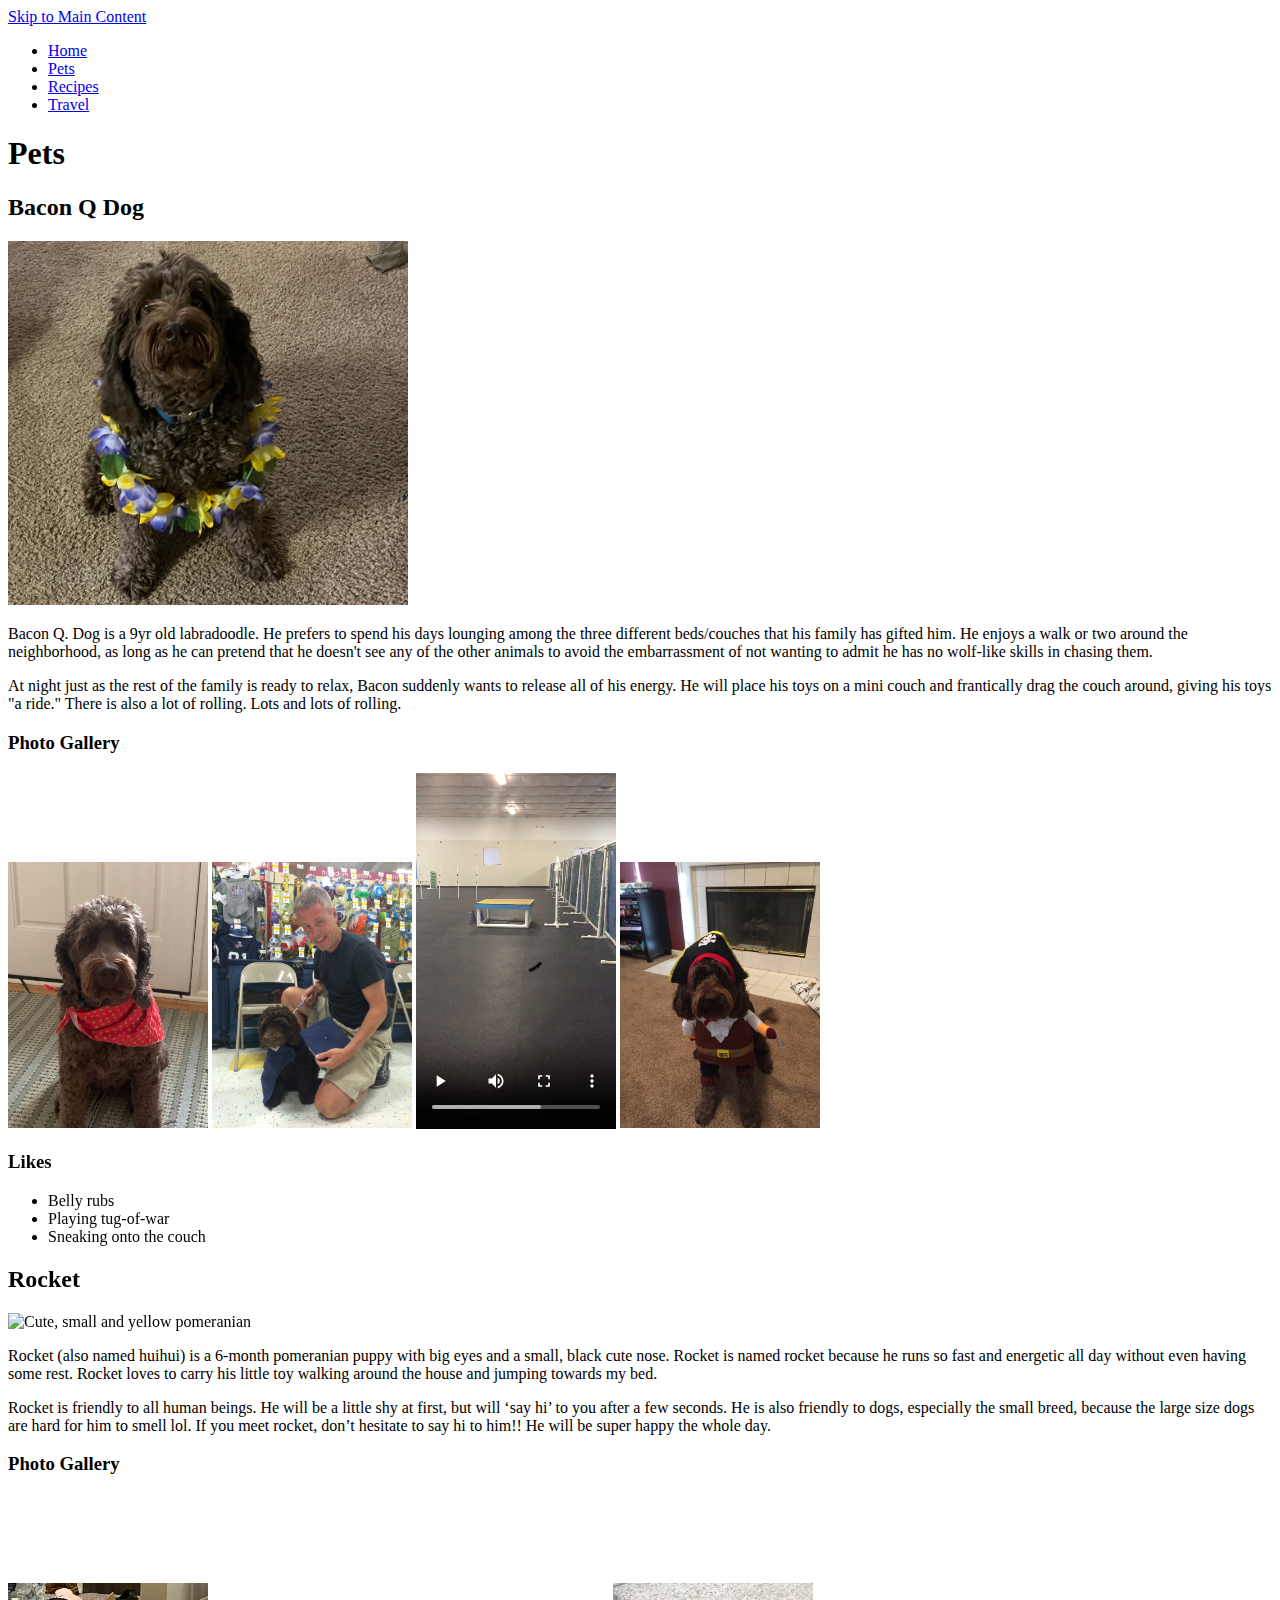
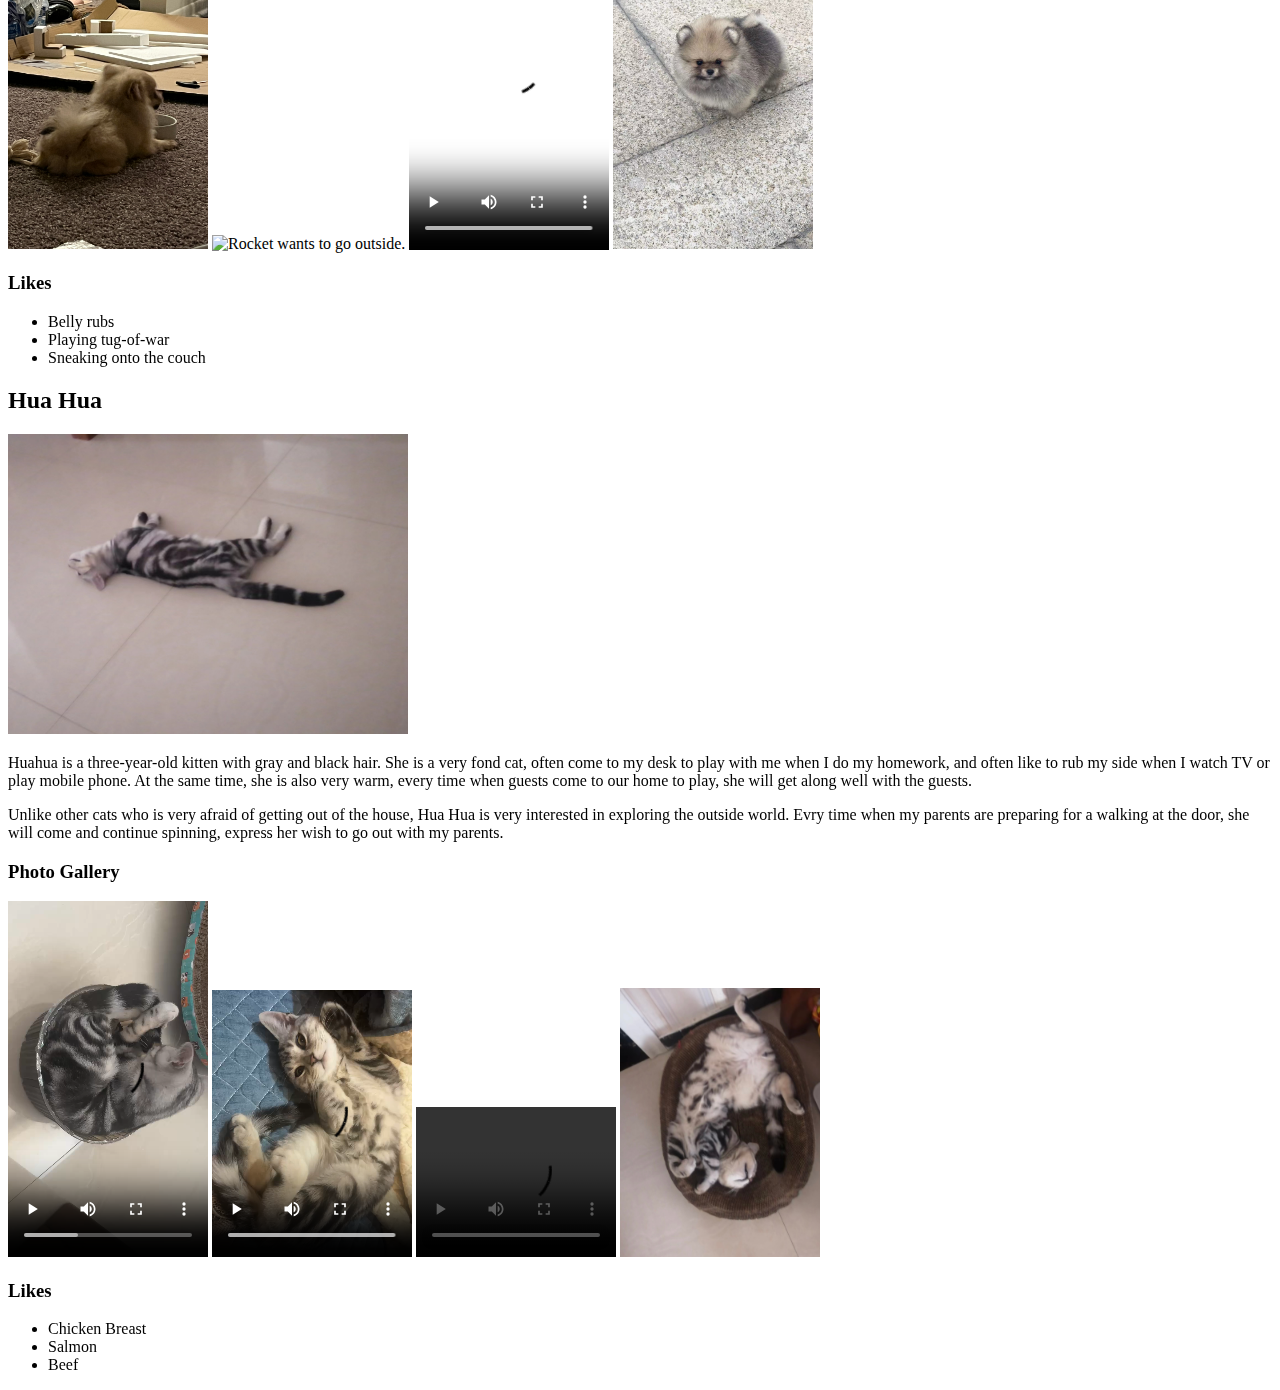
==== pets.html @ a4d9c916 "Update pets.html" ====
<!DOCTYPE html>
<html lang="en">
<head>
    <meta charset="UTF-8">
    <meta name="viewport" content="width=device-width, initial-scale=1.0">
    <title>Pets</title>
</head>
<body>
    <a href = "#main">Skip to Main Content</a>
    <header>
        <nav>
            <ul>
                <li><a href = "index.html">Home</a></li>
                <li><a href = "pets.html">Pets</a></li>
                <li><a href = "recipes.html">Recipes</a></li>
                <li><a href = "travel.html">Travel</a></li>
            </ul>
        </nav>
    <main id="main">
        <h1>Pets</h1>
        <div>
            <h2>Bacon Q Dog</h2>
            <img src="images/bacon.jpg" width = "400" alt="Brown labradoodle wearing colorful lei">

            <p>Bacon Q. Dog is a 9yr old labradoodle. He prefers to spend his days lounging among the three different beds/couches that his family has gifted him. He enjoys a walk or two around the neighborhood, as long as he can pretend that he doesn't see any of the other animals to avoid the embarrassment of not wanting to admit he has no wolf-like skills in chasing them.</p> 
            <p>At night just as the rest of the family is ready to relax, Bacon suddenly wants to release all of his energy. He will place his toys on a mini couch and frantically drag the couch around, giving his toys "a ride." There is also a lot of rolling. Lots and lots of rolling.</p>
            <h3>Photo Gallery</h3>
            <img src="images/bacon_bandana.JPG" width ="200" alt = "Brown labradoodle wearing an orange bandana">
            <img src="images/bacon_graduation.JPG"  width ="200" alt="Small labradoodle puppy wearing a graduation cap and gown">
            <video width="200"  controls>
                <source src="images/bacon_agility.mov">
                Your browser does not support the video tag.  This was a video of a girl and dog demonstrating a sit and stay procedure
            </video>
            <img src="images/bacon_halloween.JPG"  width ="200" alt="Brown labradoodle wearing a pirate costume">

            <h3>Likes</h3>
            <ul>
                <li>Belly rubs</li>
                <li>Playing tug-of-war</li>
                <li>Sneaking onto the couch</li>
            </ul>
            <!-- Jackie Wolf -->
        </div>
        <div>
            <h2>Rocket</h2>
            <img src="images/rocket_primary.jpg" width = "400" alt="Cute, small and yellow pomeranian">
            
            <p>Rocket (also named huihui) is a 6-month pomeranian puppy with big eyes and a small, black cute nose. Rocket is named rocket because he runs so fast and energetic all day without even having some rest. Rocket loves to carry his little toy walking around the house and jumping towards my bed.</p> 
            <p>Rocket is friendly to all human beings. He will be a little shy at first, but will ‘say hi’ to you after a few seconds. He is also friendly to dogs, especially the small breed, because the large size dogs are hard for him to smell lol. If you meet rocket, don’t hesitate to say hi to him!! He will be super happy the whole day.</p>
            <h3>Photo Gallery</h3>
            <img src="images/rocket_dinner.jpg" width ="200" alt = "Rocket is eating his dinner.">
            <img src="images/rocket_wants_to_go_out.jpg"  width ="200" alt="Rocket wants to go outside.">
            <video width="200"  controls>
                <source src="images/rocket_kitchen_clip.mp4">
                Your browser does not support the video tag.  This was a video of a dog in the kitchen
            </video>
            <img src="images/rocket_childhood.jpg"  width ="200" alt="Cute pomeranian in his childhood">

            <h3>Likes</h3>
            <ul>
                <li>Belly rubs</li>
                <li>Playing tug-of-war</li>
                <li>Sneaking onto the couch</li>
            </ul>

        </div>
        <div>
            <h2>Hua Hua</h2>
            <img src="images/Hua_Hua_lying_on_the_ground.jpg" width = "400" alt="White and grey cat lying on the ground">
            
            <p>Huahua is a three-year-old kitten with gray and black hair. She is a very fond cat, often come to my desk to play with me when I do my homework, and often like to rub my side when I watch TV or play mobile phone. At the same time, she is also very warm, every time when guests come to our home to play, she will get along well with the guests.</p> 
            <p>Unlike other cats who is very afraid of getting out of the house, Hua Hua is very interested in exploring the outside world. Evry time when my parents are preparing for a walking at the door, she will come and continue spinning, express her wish to go out with my parents. </p>
            <h3>Photo Gallery</h3>
            <video width="200"  controls>
                <source src="images/Hua_Hua_curling_up.mp4">
                Your browser does not support the video tag.  This was a video of a cat curling up
            </video>
            <video width="200"  controls>
                <source src="images/Hua_Hua_coquetry.mp4">
                Your browser does not support the video tag.  This was a video of a cat flirting through the video
            </video>
            <video width="200"  controls>
                <source src="images/Hua_Hua_staring_you.mp4">
                Your browser does not support the video tag.  This was a video of a cat staring at you
            </video>
            <img src="images/Hua_Hua_in_bed.jpg" width ="200" alt = "Hua Hua is in bed.">
            
            
            <h3>Likes</h3>
            <ul>
                <li>Chicken Breast</li>
                <li>Salmon</li>
                <li>Beef</li>
            </ul>
        </div>
        <div></div>
        <div></div>
        <div></div>
        <div></div>
    </main>
    
</body>
</html>
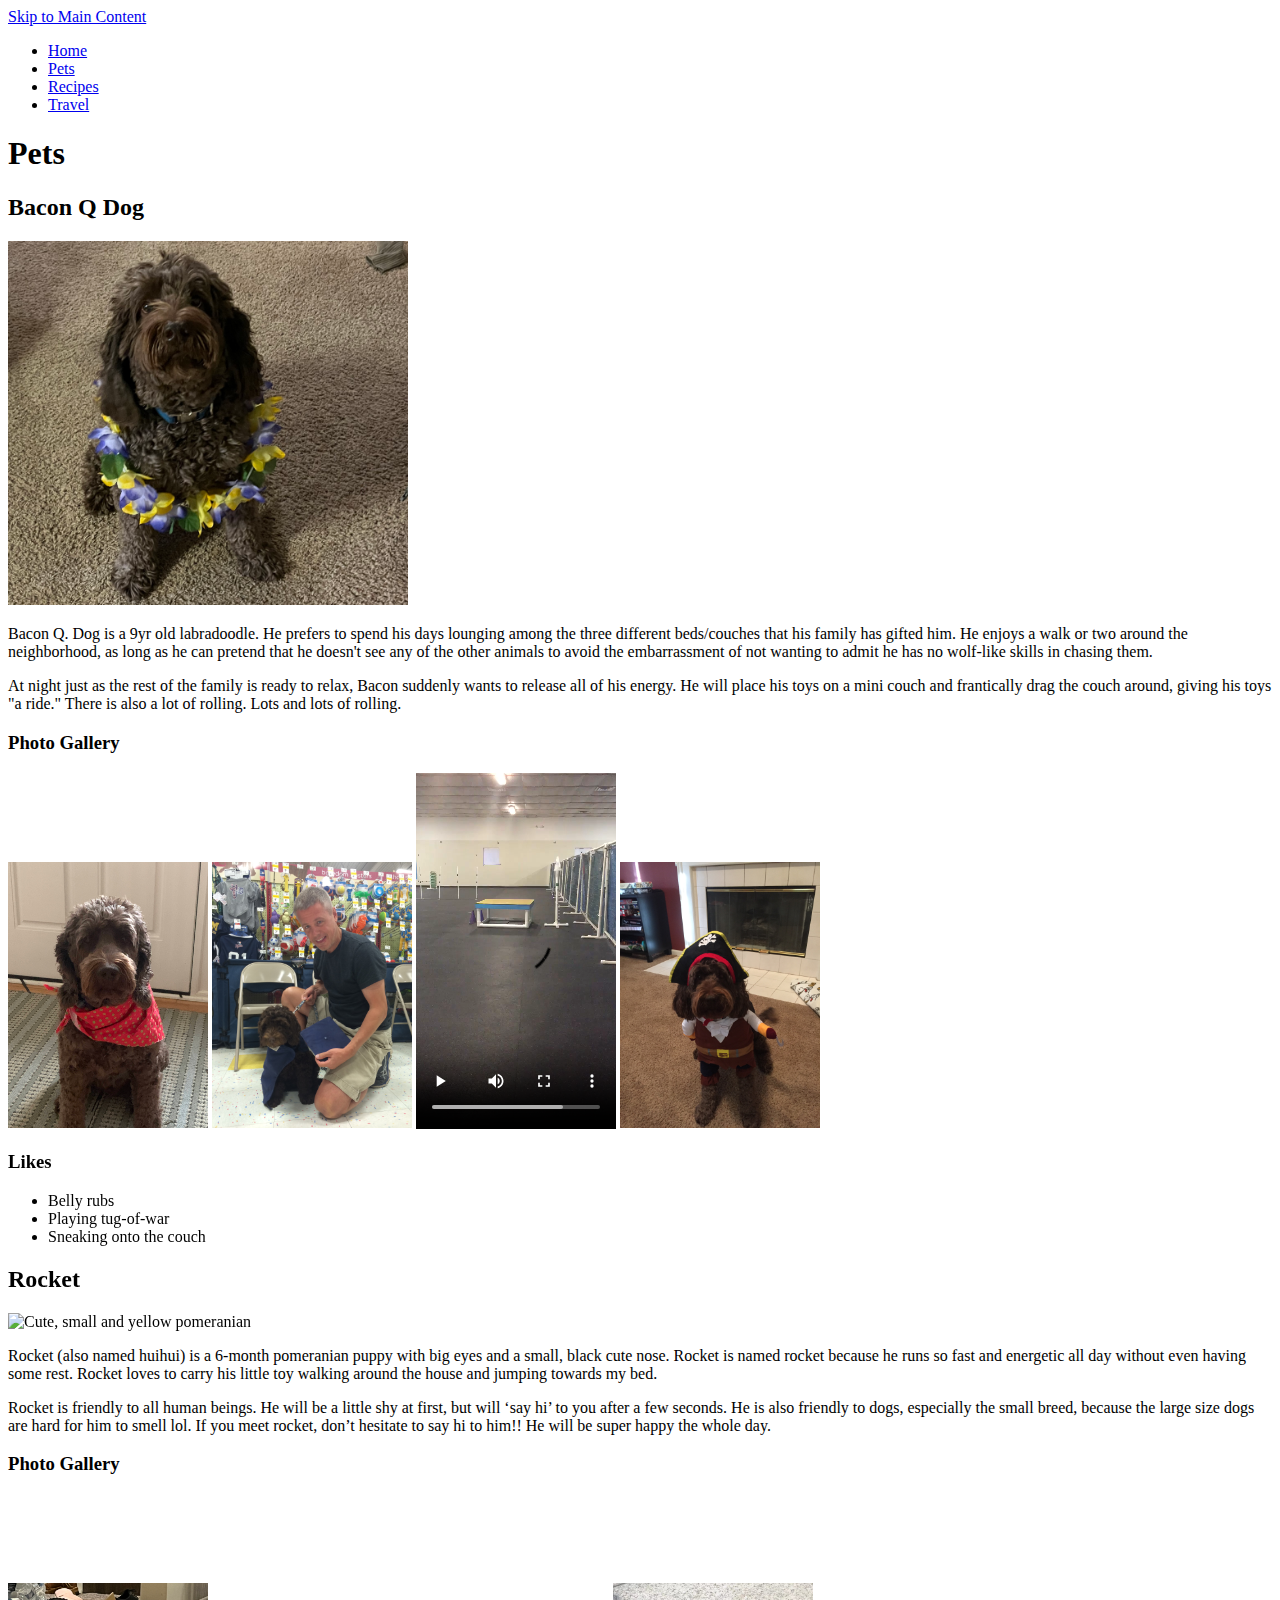
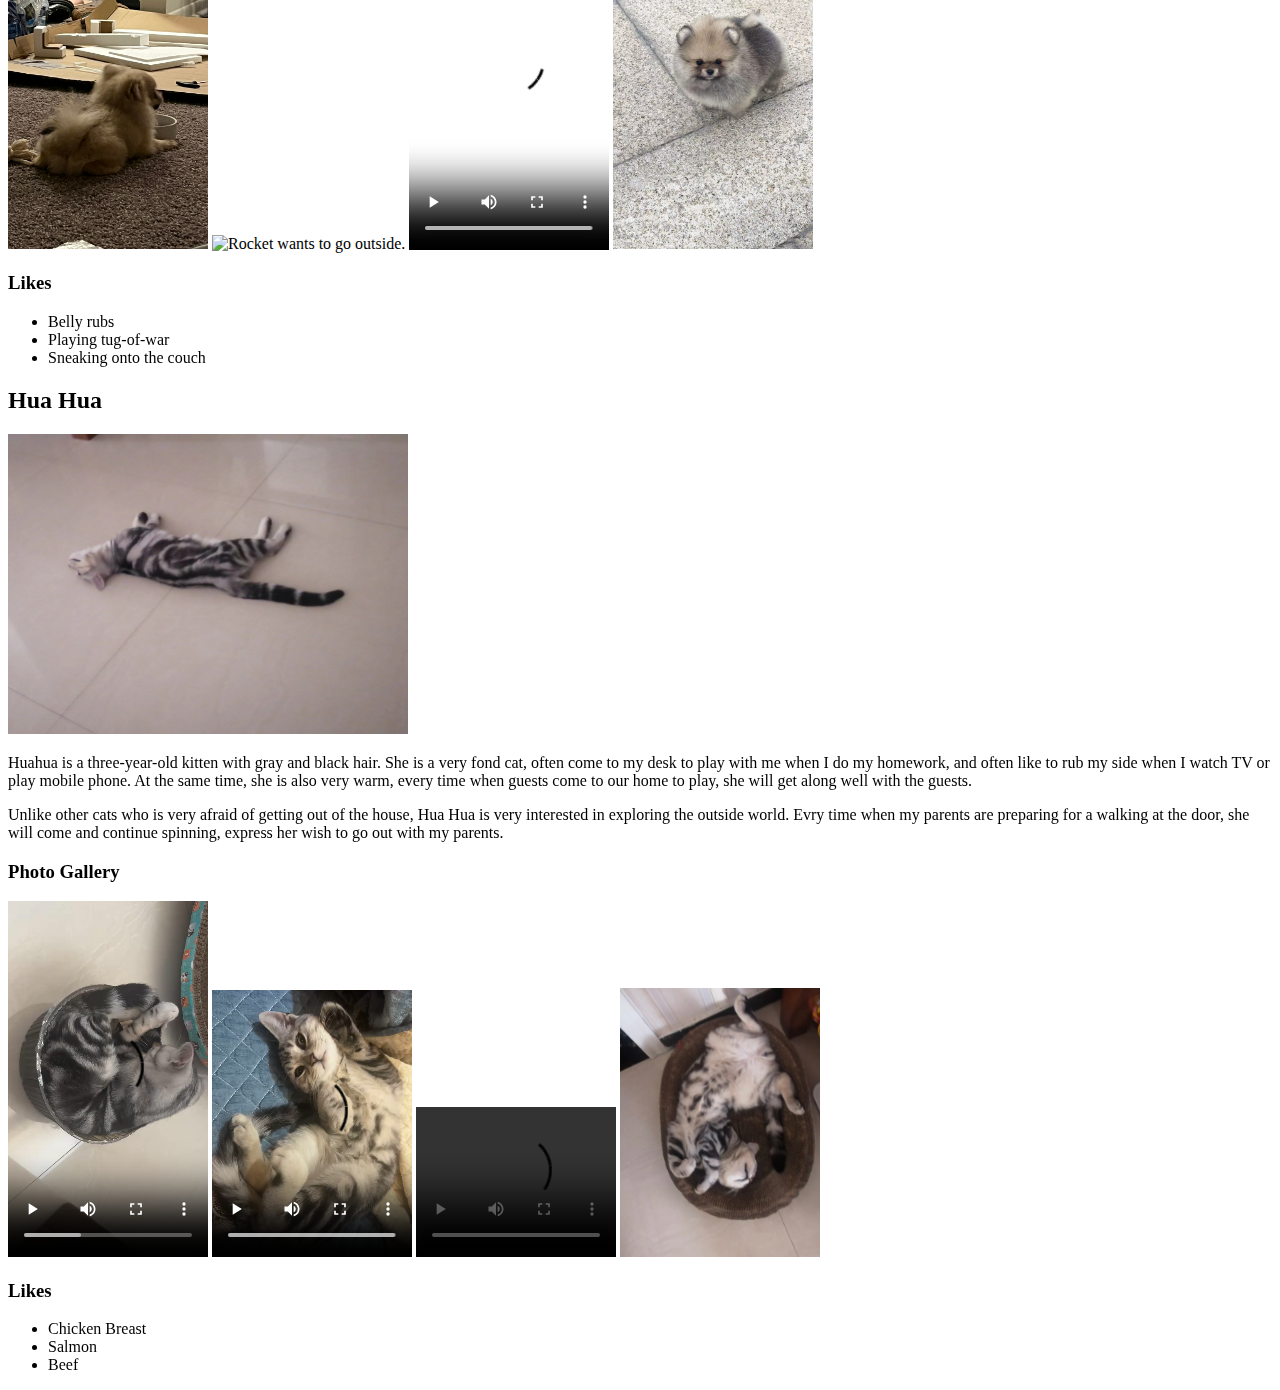
==== commit 5b4ba6bb: "update" ====
--- a/pets.html
+++ b/pets.html
@@ -11,7 +11,7 @@
         <nav>
             <ul>
                 <li><a href = "index.html">Home</a></li>
-                <li><a href = "pets.html">Pets</a></li>
+                <li class = "active"><a href = "pets.html">Pets</a></li>
                 <li><a href = "recipes.html">Recipes</a></li>
                 <li><a href = "travel.html">Travel</a></li>
             </ul>
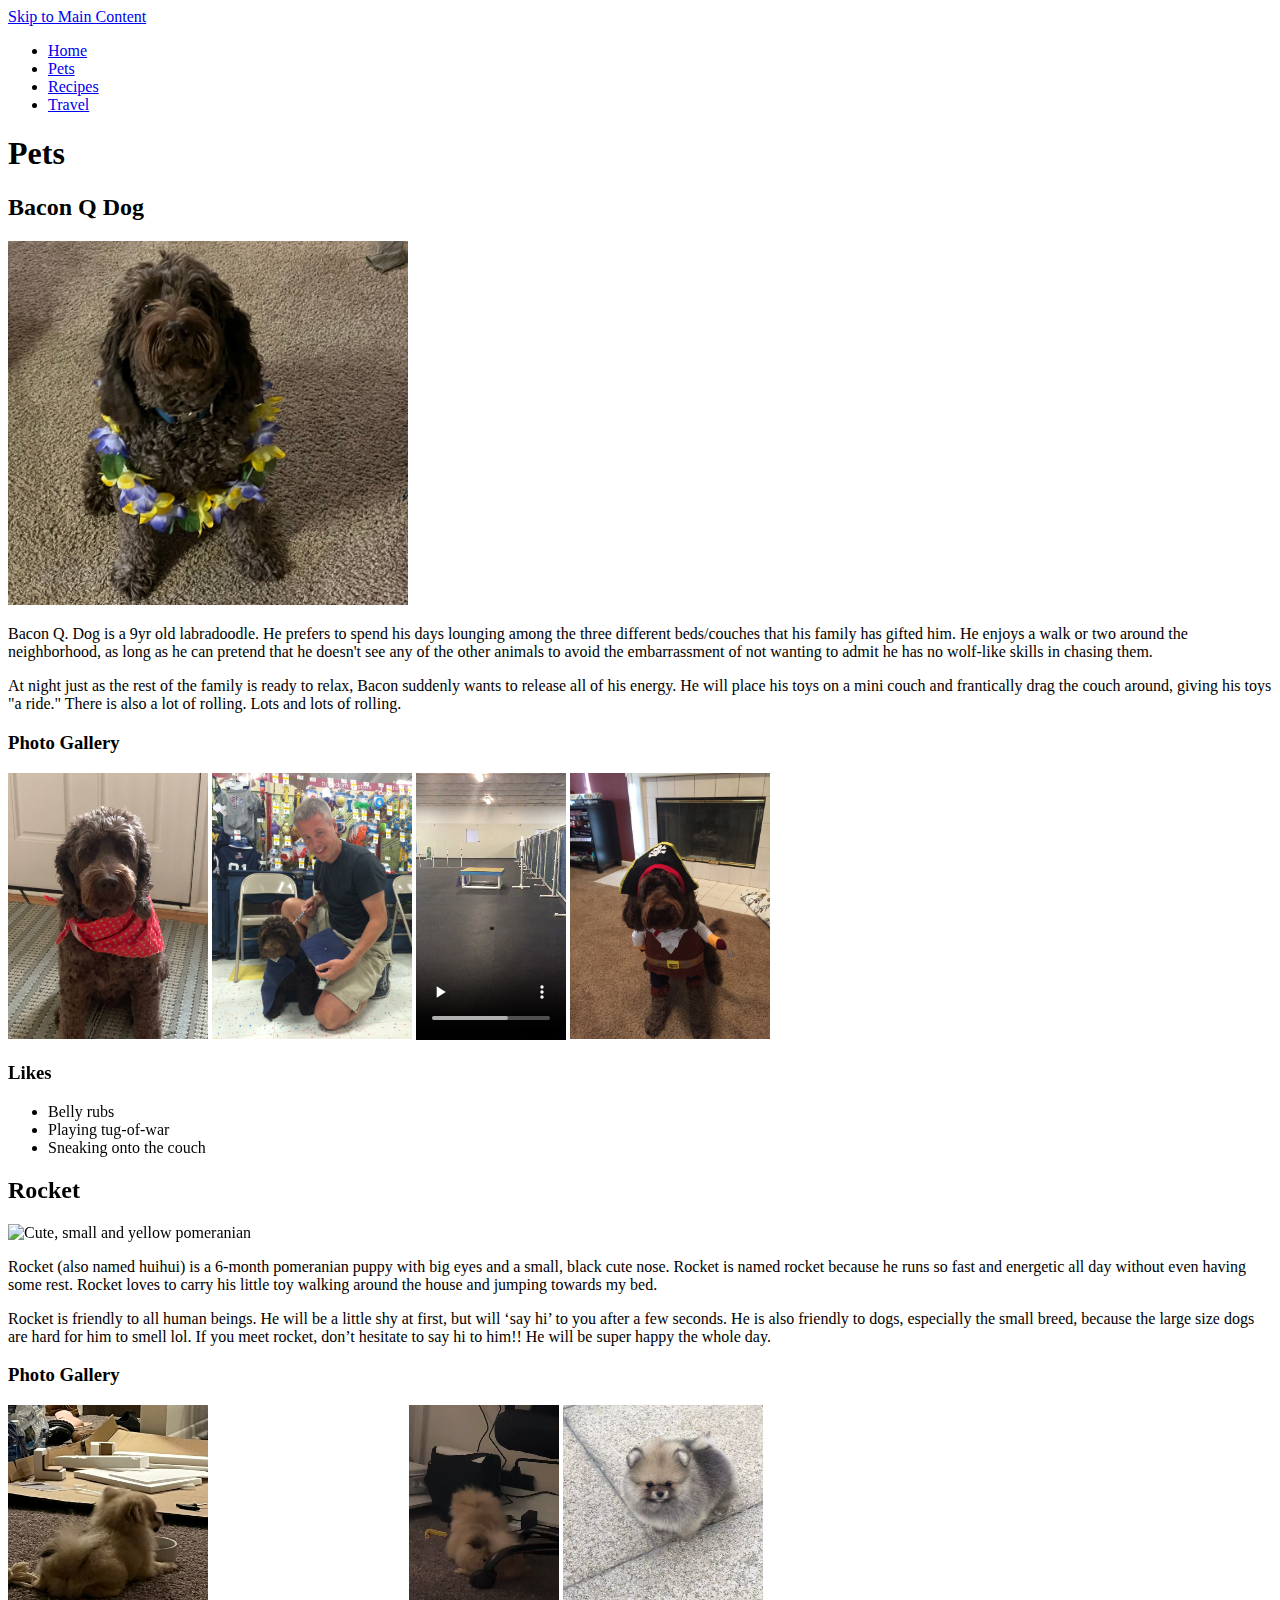
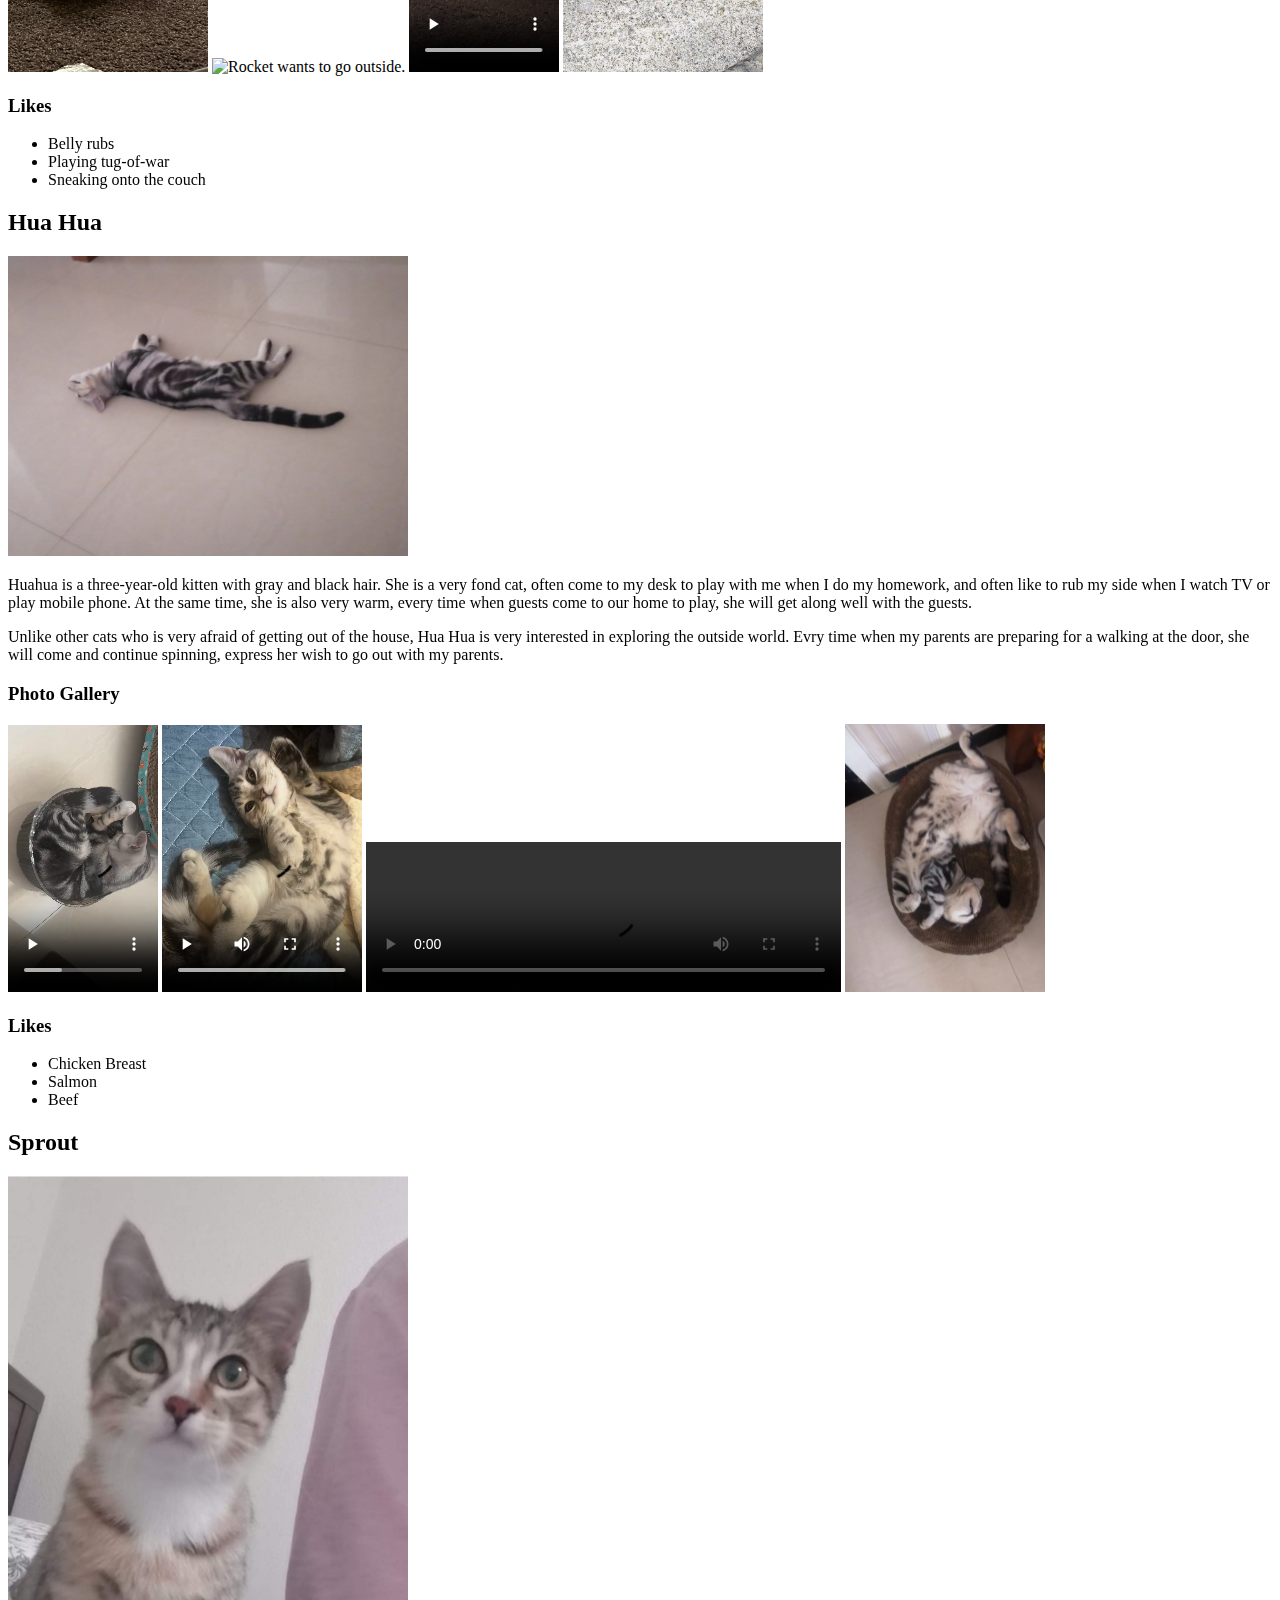
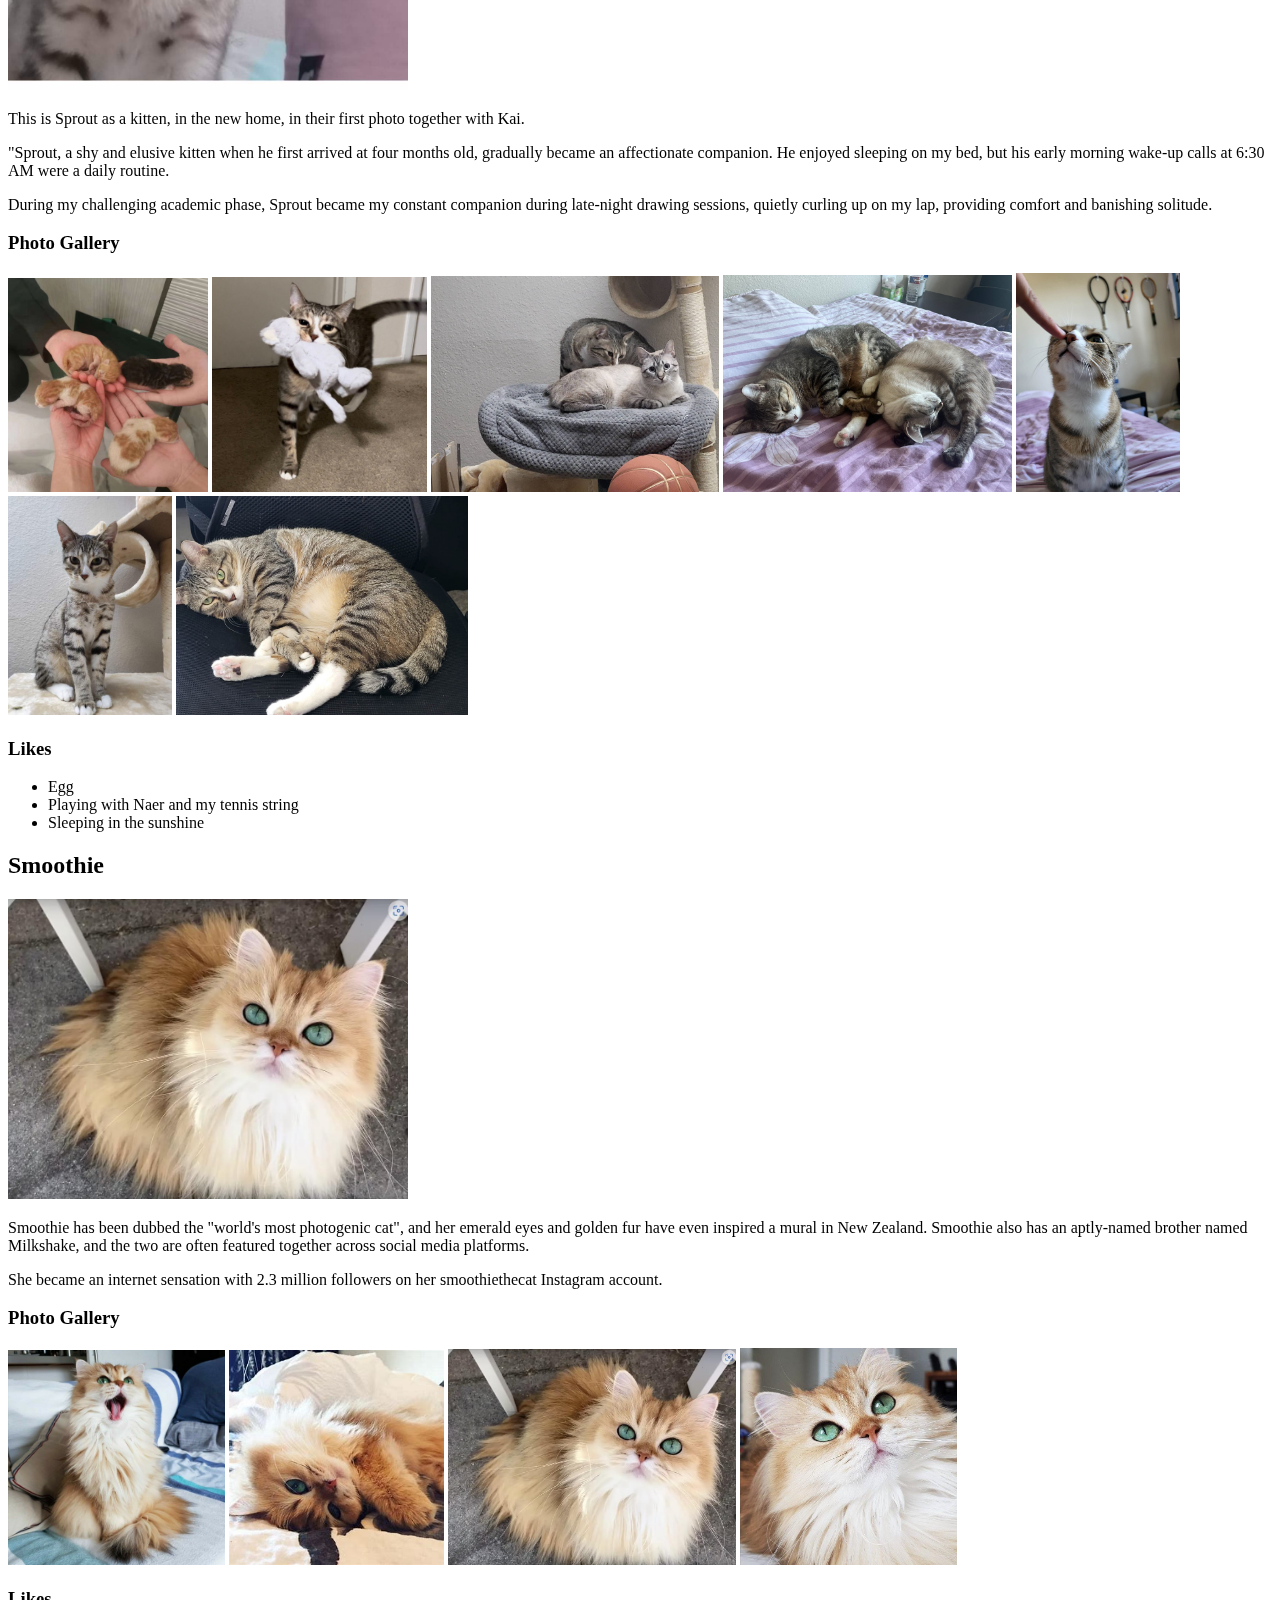
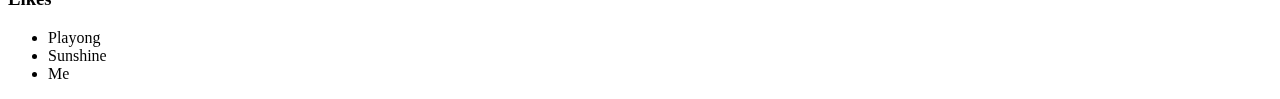
==== commit f0c45245: "Update pets.html" ====
--- a/pets.html
+++ b/pets.html
@@ -27,7 +27,7 @@
             <h3>Photo Gallery</h3>
             <img src="images/bacon_bandana.JPG" width ="200" alt = "Brown labradoodle wearing an orange bandana">
             <img src="images/bacon_graduation.JPG"  width ="200" alt="Small labradoodle puppy wearing a graduation cap and gown">
-            <video width="200"  controls>
+            <video width="150"  controls>
                 <source src="images/bacon_agility.mov">
                 Your browser does not support the video tag.  This was a video of a girl and dog demonstrating a sit and stay procedure
             </video>
@@ -50,7 +50,7 @@
             <h3>Photo Gallery</h3>
             <img src="images/rocket_dinner.jpg" width ="200" alt = "Rocket is eating his dinner.">
             <img src="images/rocket_wants_to_go_out.jpg"  width ="200" alt="Rocket wants to go outside.">
-            <video width="200"  controls>
+            <video width="150"  controls>
                 <source src="images/rocket_kitchen_clip.mp4">
                 Your browser does not support the video tag.  This was a video of a dog in the kitchen
             </video>
@@ -71,7 +71,7 @@
             <p>Huahua is a three-year-old kitten with gray and black hair. She is a very fond cat, often come to my desk to play with me when I do my homework, and often like to rub my side when I watch TV or play mobile phone. At the same time, she is also very warm, every time when guests come to our home to play, she will get along well with the guests.</p> 
             <p>Unlike other cats who is very afraid of getting out of the house, Hua Hua is very interested in exploring the outside world. Evry time when my parents are preparing for a walking at the door, she will come and continue spinning, express her wish to go out with my parents. </p>
             <h3>Photo Gallery</h3>
-            <video width="200"  controls>
+            <video width="150"  controls>
                 <source src="images/Hua_Hua_curling_up.mp4">
                 Your browser does not support the video tag.  This was a video of a cat curling up
             </video>
@@ -79,7 +79,7 @@
                 <source src="images/Hua_Hua_coquetry.mp4">
                 Your browser does not support the video tag.  This was a video of a cat flirting through the video
             </video>
-            <video width="200"  controls>
+            <video width="475"  controls>
                 <source src="images/Hua_Hua_staring_you.mp4">
                 Your browser does not support the video tag.  This was a video of a cat staring at you
             </video>
@@ -93,6 +93,46 @@
                 <li>Beef</li>
             </ul>
         </div>
+        <div>
+            <h2>Sprout</h2>
+            <img src="images/Sprout_Kitten.jpg" width = "400" alt="White and grey cat Sprout staring at you">
+            
+            <p>This is Sprout as a kitten, in the new home, in their first photo together with Kai.</p> 
+            <p>"Sprout, a shy and elusive kitten when he first arrived at four months old, gradually became an affectionate companion. He enjoyed sleeping on my bed, but his early morning wake-up calls at 6:30 AM were a daily routine.</p>
+            <p>During my challenging academic phase, Sprout became my constant companion during late-night drawing sessions, quietly curling up on my lap, providing comfort and banishing solitude.</p>
+            <h3>Photo Gallery</h3>
+            <img src="images/Sprout_Baby.jpg" width ="200" alt = "Photos of Sprout when he was born with his siblings">
+            <img src="images/Sprout_toy.jpg" width ="215" alt = "He likes to share his favorite toy with me, carrying it and offering it to me.">
+            <img src="images/Sprout_withnaer.jpg" width ="288" alt = "He enjoys playing together with his good friend Naer">
+            <img src="images/Sprout_brothers.jpg" width ="289" alt = "Sprout's with his brothers.">
+            <img src="images/Sprout_withme.jpg" width ="164" alt = "Sprout likes to smell my fingers">
+            <img src="images/Sprout_kitten new house.jpg" width ="164" alt = "We bought a new house for sprout.">
+            <img src="images/Sprout_lying.jpg" width ="292" alt = "Sprout likes lying and sleeping in my chair and he doesn't like that I always work at night.">
+            <h3>Likes</h3>
+            <ul>
+                <li>Egg</li>
+                <li>Playing with Naer and my tennis string</li>
+                <li>Sleeping in the sunshine</li>
+            </ul>
+        </div>
+        <div>
+            <h2>Smoothie</h2>
+            <img src="images/Smoothie_staring.jpg" width = "400" alt="Long-hair beautiful, orange tabby cat">
+            
+            <p>Smoothie has been dubbed the "world's most photogenic cat", and her emerald eyes and golden fur have even inspired a mural in New Zealand. Smoothie also has an aptly-named brother named Milkshake, and the two are often featured together across social media platforms.</p> 
+            <p>She became an internet sensation with 2.3 million followers on her smoothiethecat Instagram account.</p>
+            <h3>Photo Gallery</h3>
+            <img src="images/Smoothie_yawn.jpg" width ="217" alt = "Smoothie is yawing">
+            <img src="images/Smoothie_lying.jpg" width ="215" alt = "Smoothie is lying">
+            <img src="images/Smoothie_staring.jpg" width ="288" alt = "Smoothie is staring at you">
+            <img src="images/Smoothie_curious.jpg" width ="217" alt = "Smoothie is curious about the world">
+            <h3>Likes</h3>
+            <ul>
+                <li>Playong</li>
+                <li>Sunshine</li>
+                <li>Me</li>
+            </ul>
+        </div>
         <div></div>
         <div></div>
         <div></div>
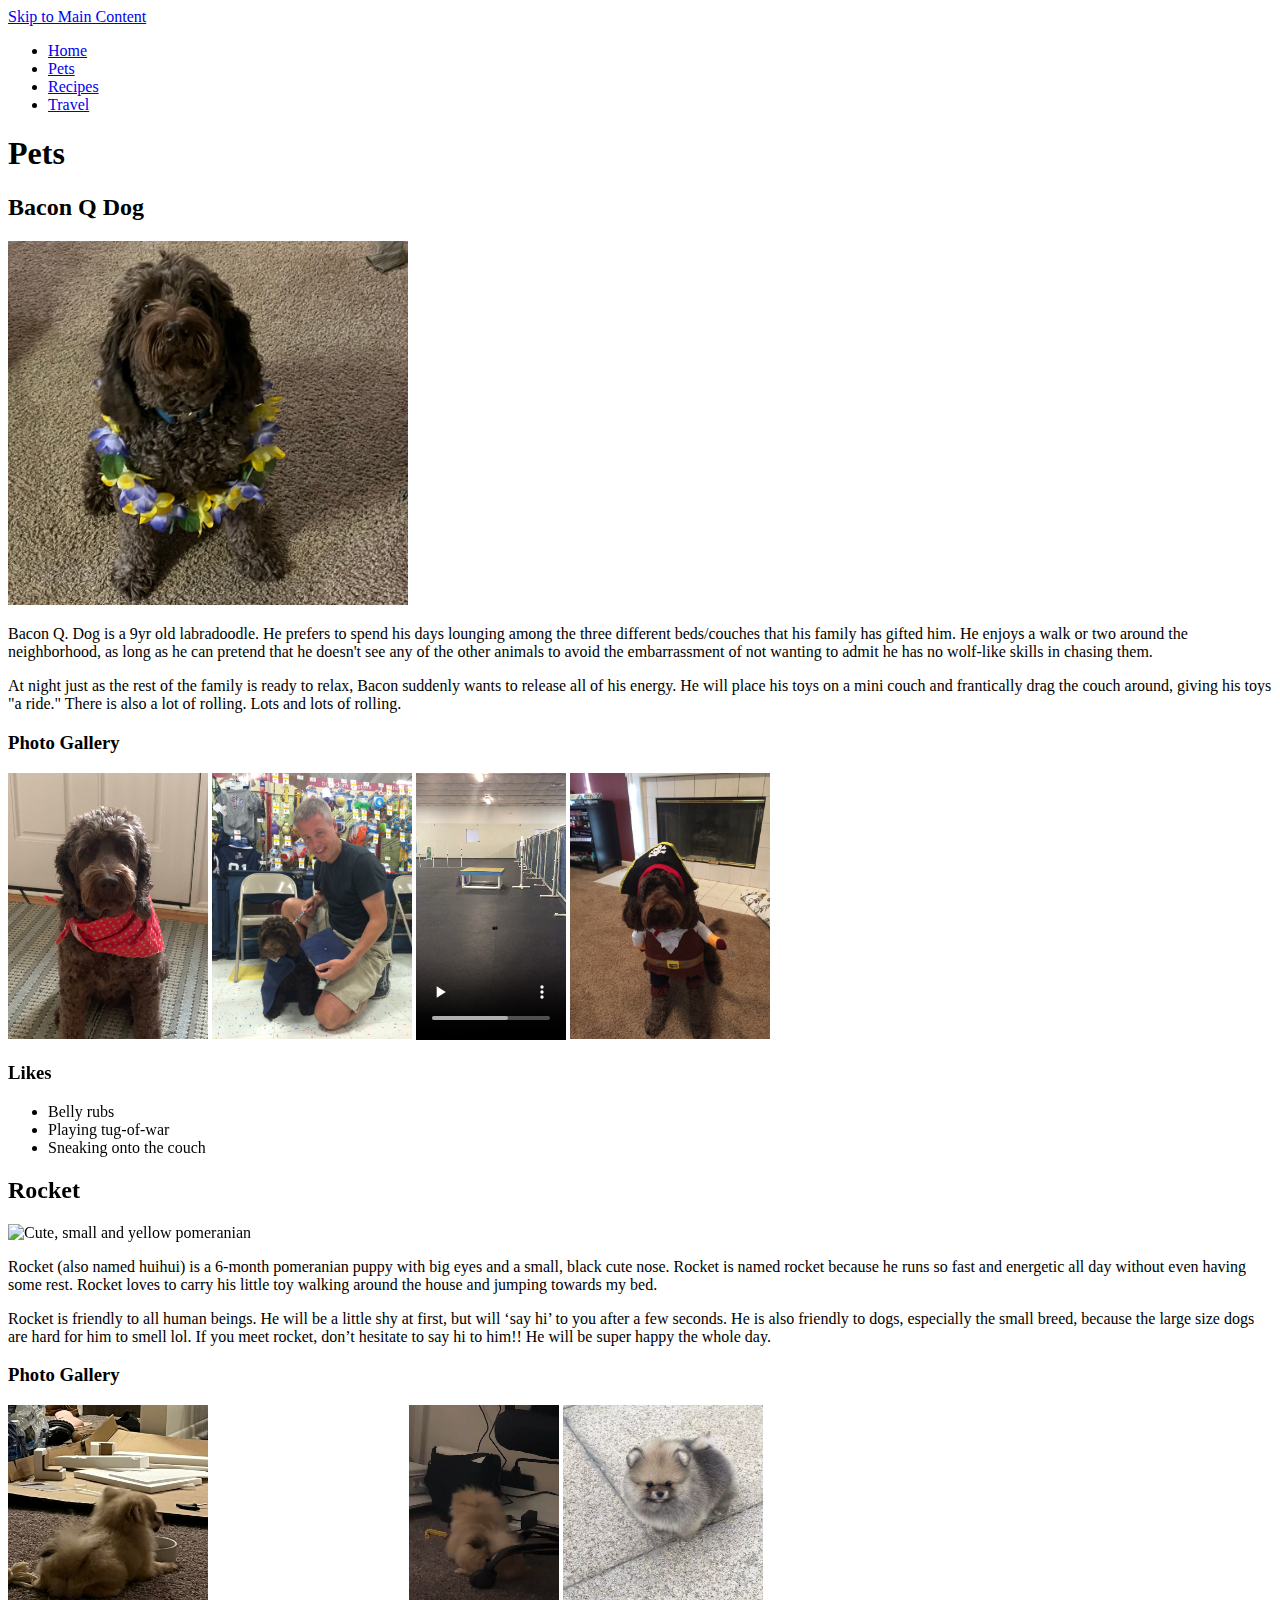
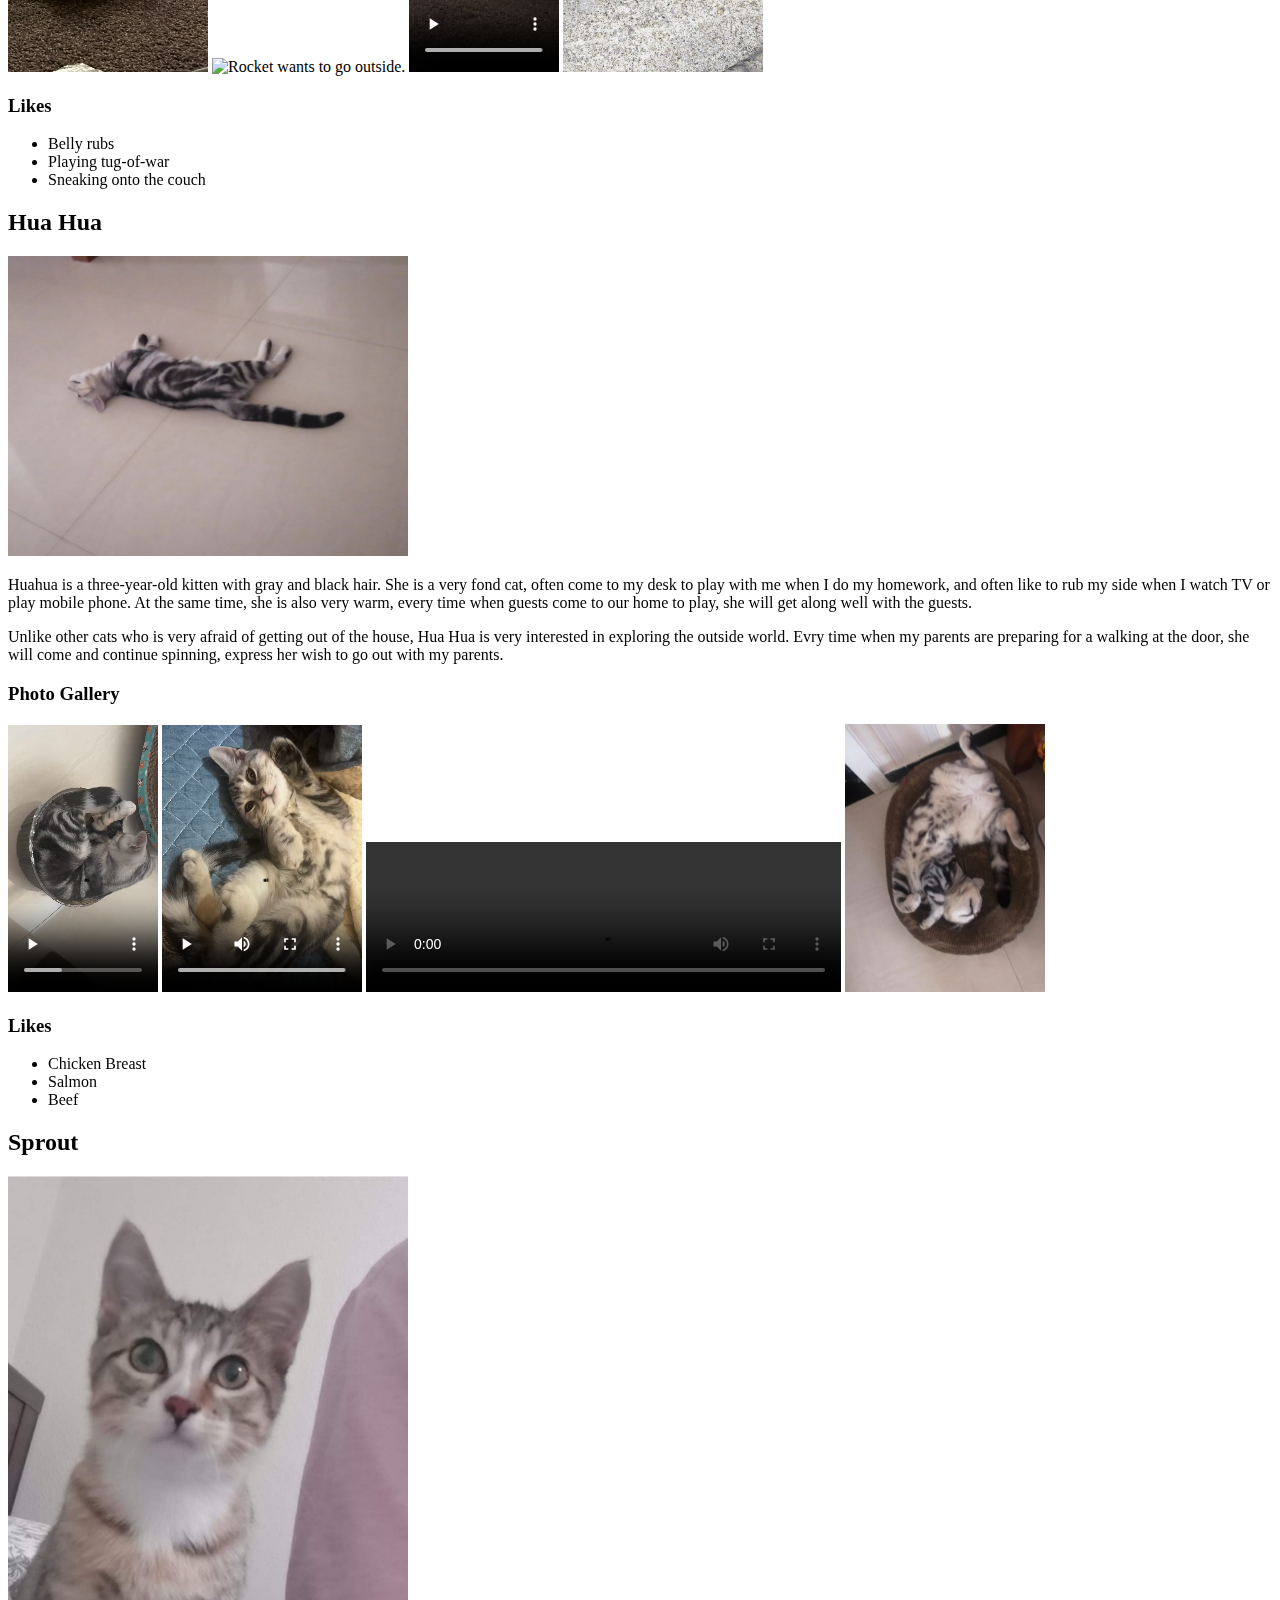
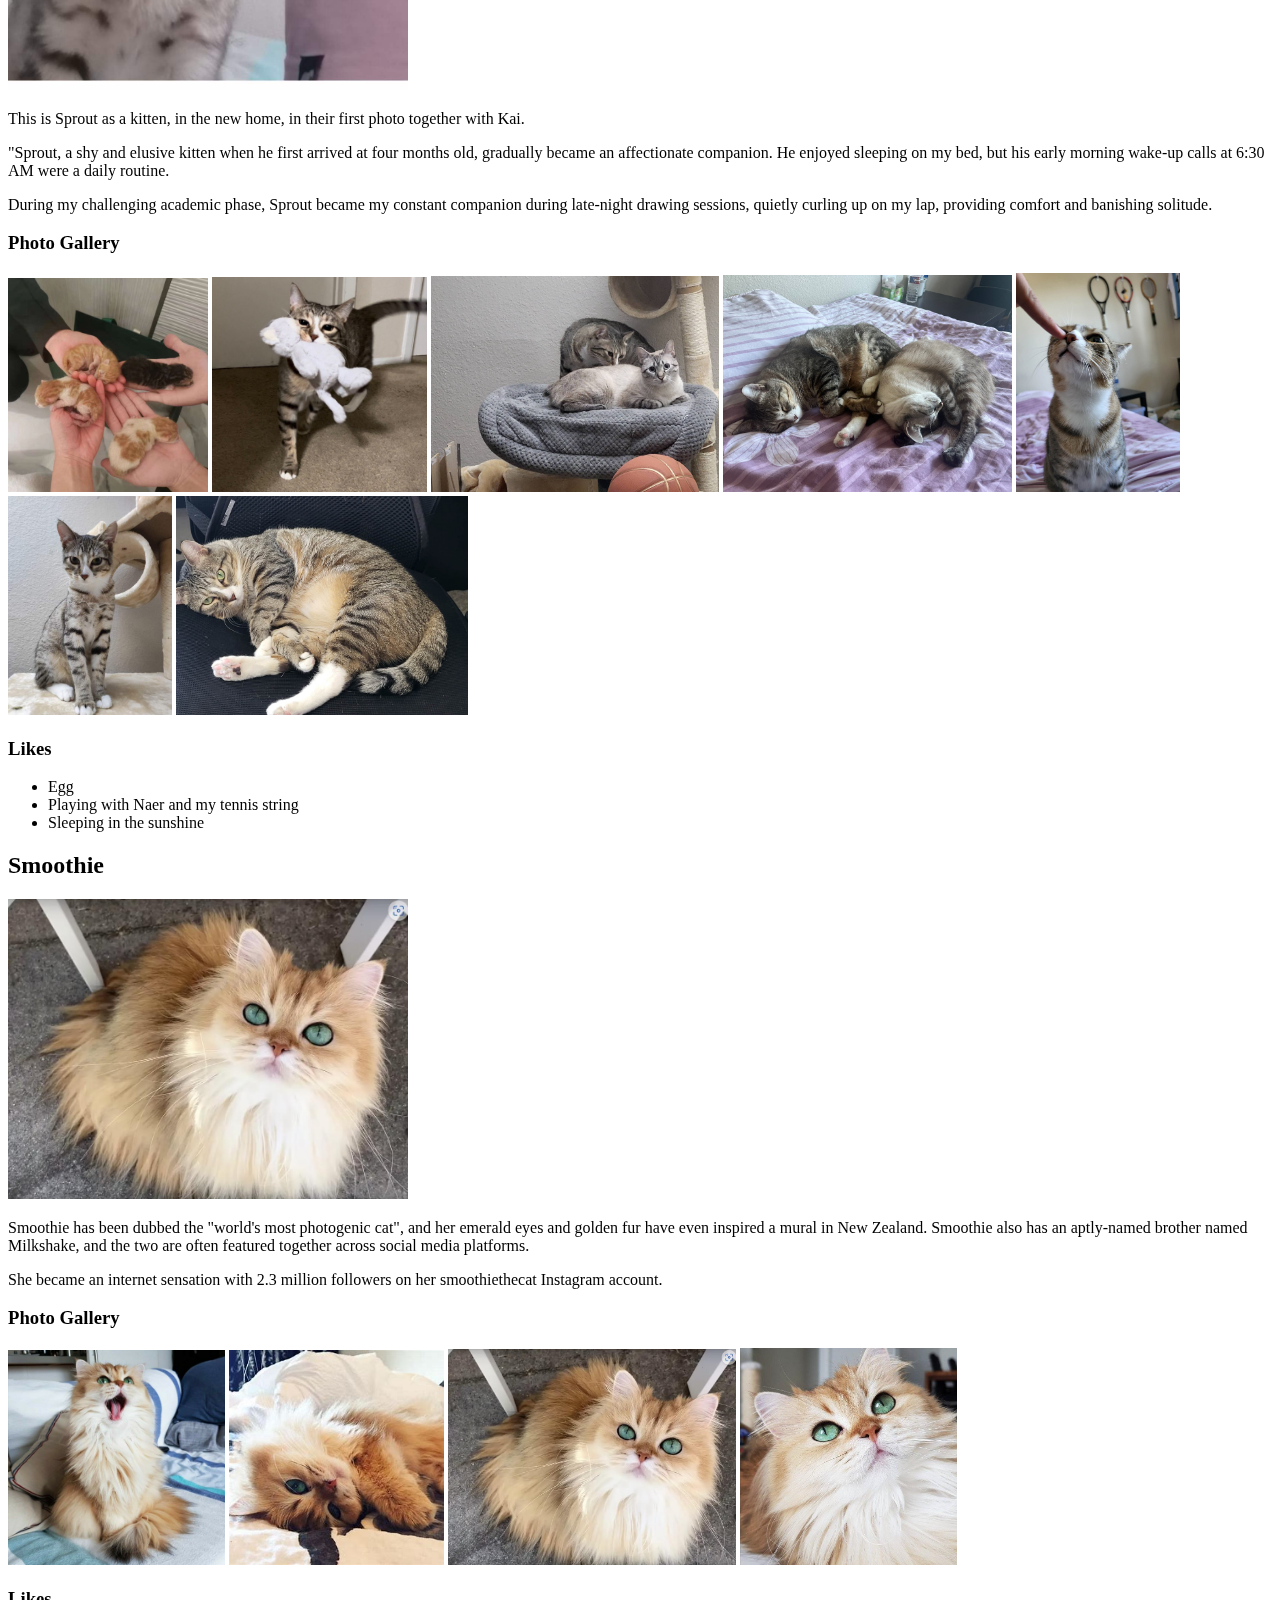
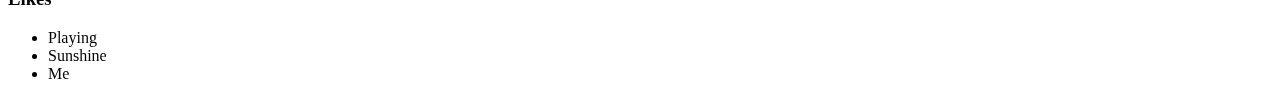
==== commit 5635c0f8: "Update pets.html" ====
--- a/pets.html
+++ b/pets.html
@@ -128,7 +128,7 @@
             <img src="images/Smoothie_curious.jpg" width ="217" alt = "Smoothie is curious about the world">
             <h3>Likes</h3>
             <ul>
-                <li>Playong</li>
+                <li>Playing</li>
                 <li>Sunshine</li>
                 <li>Me</li>
             </ul>
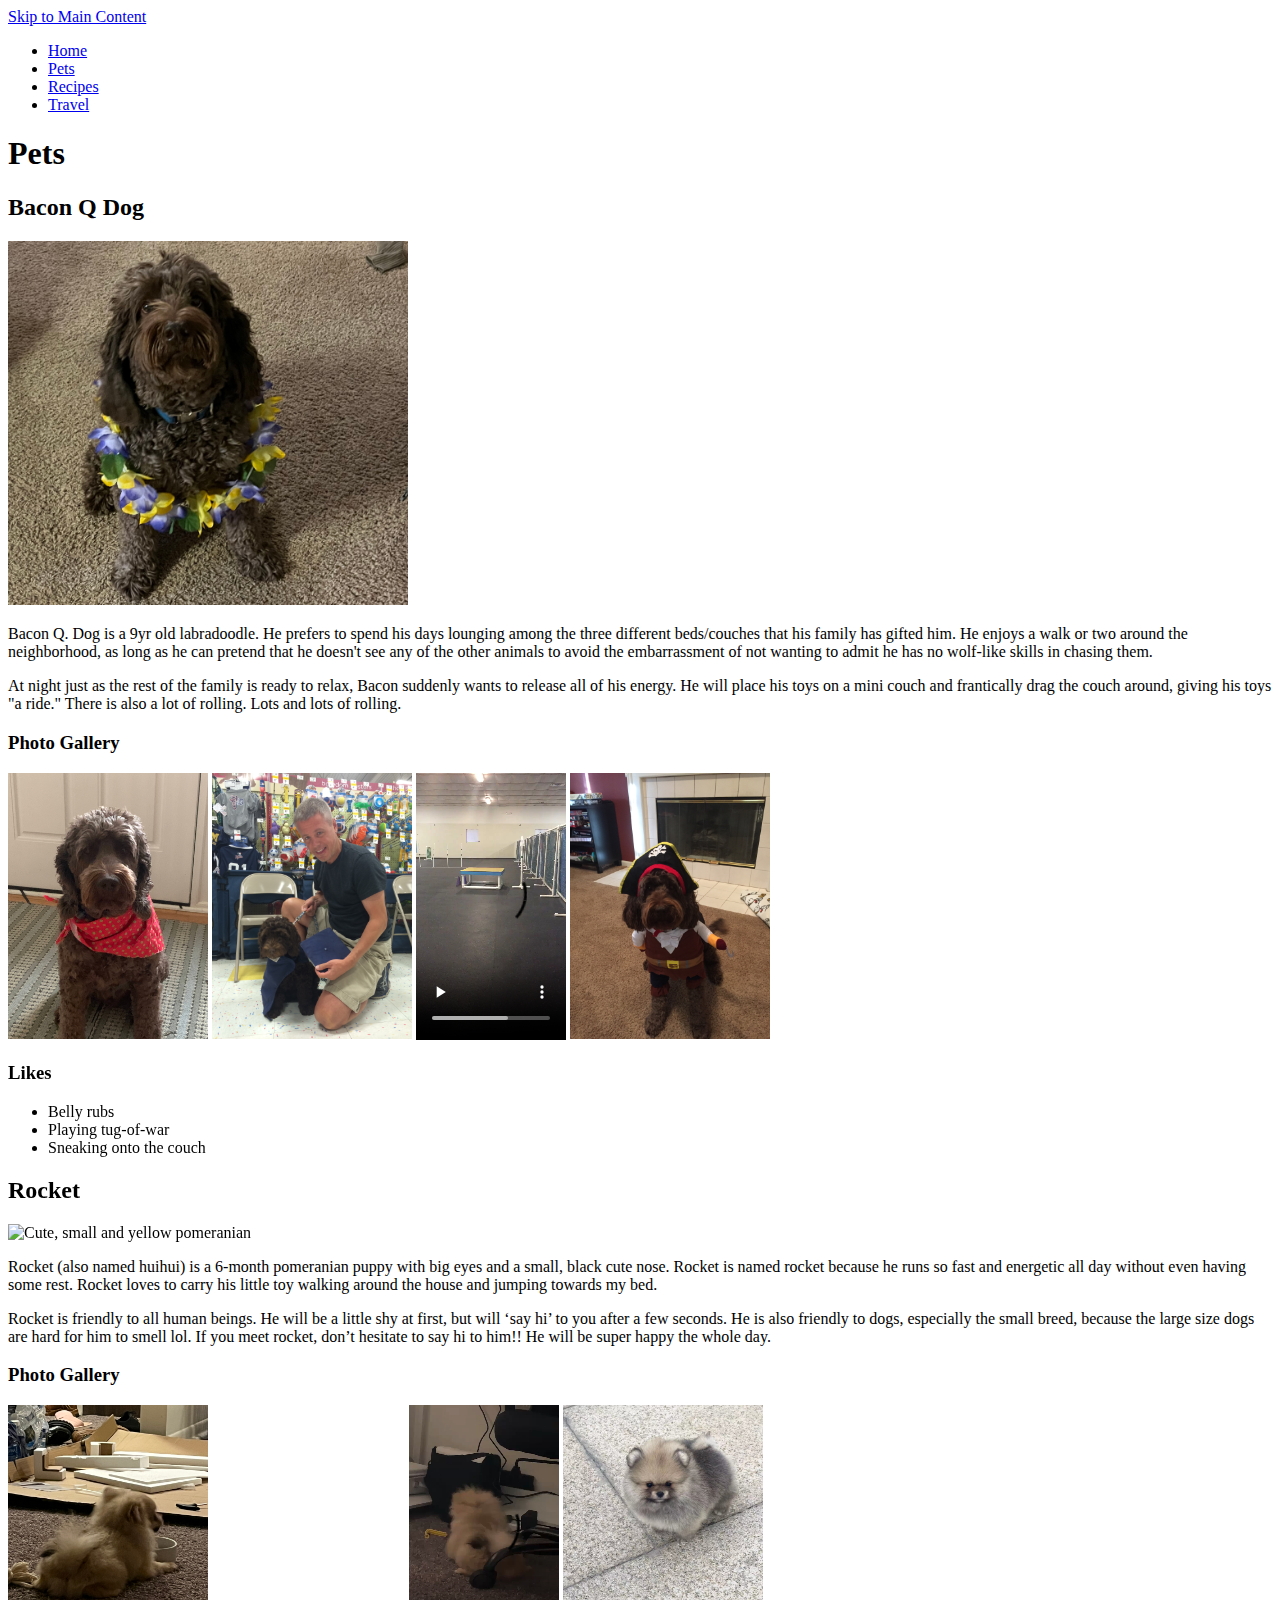
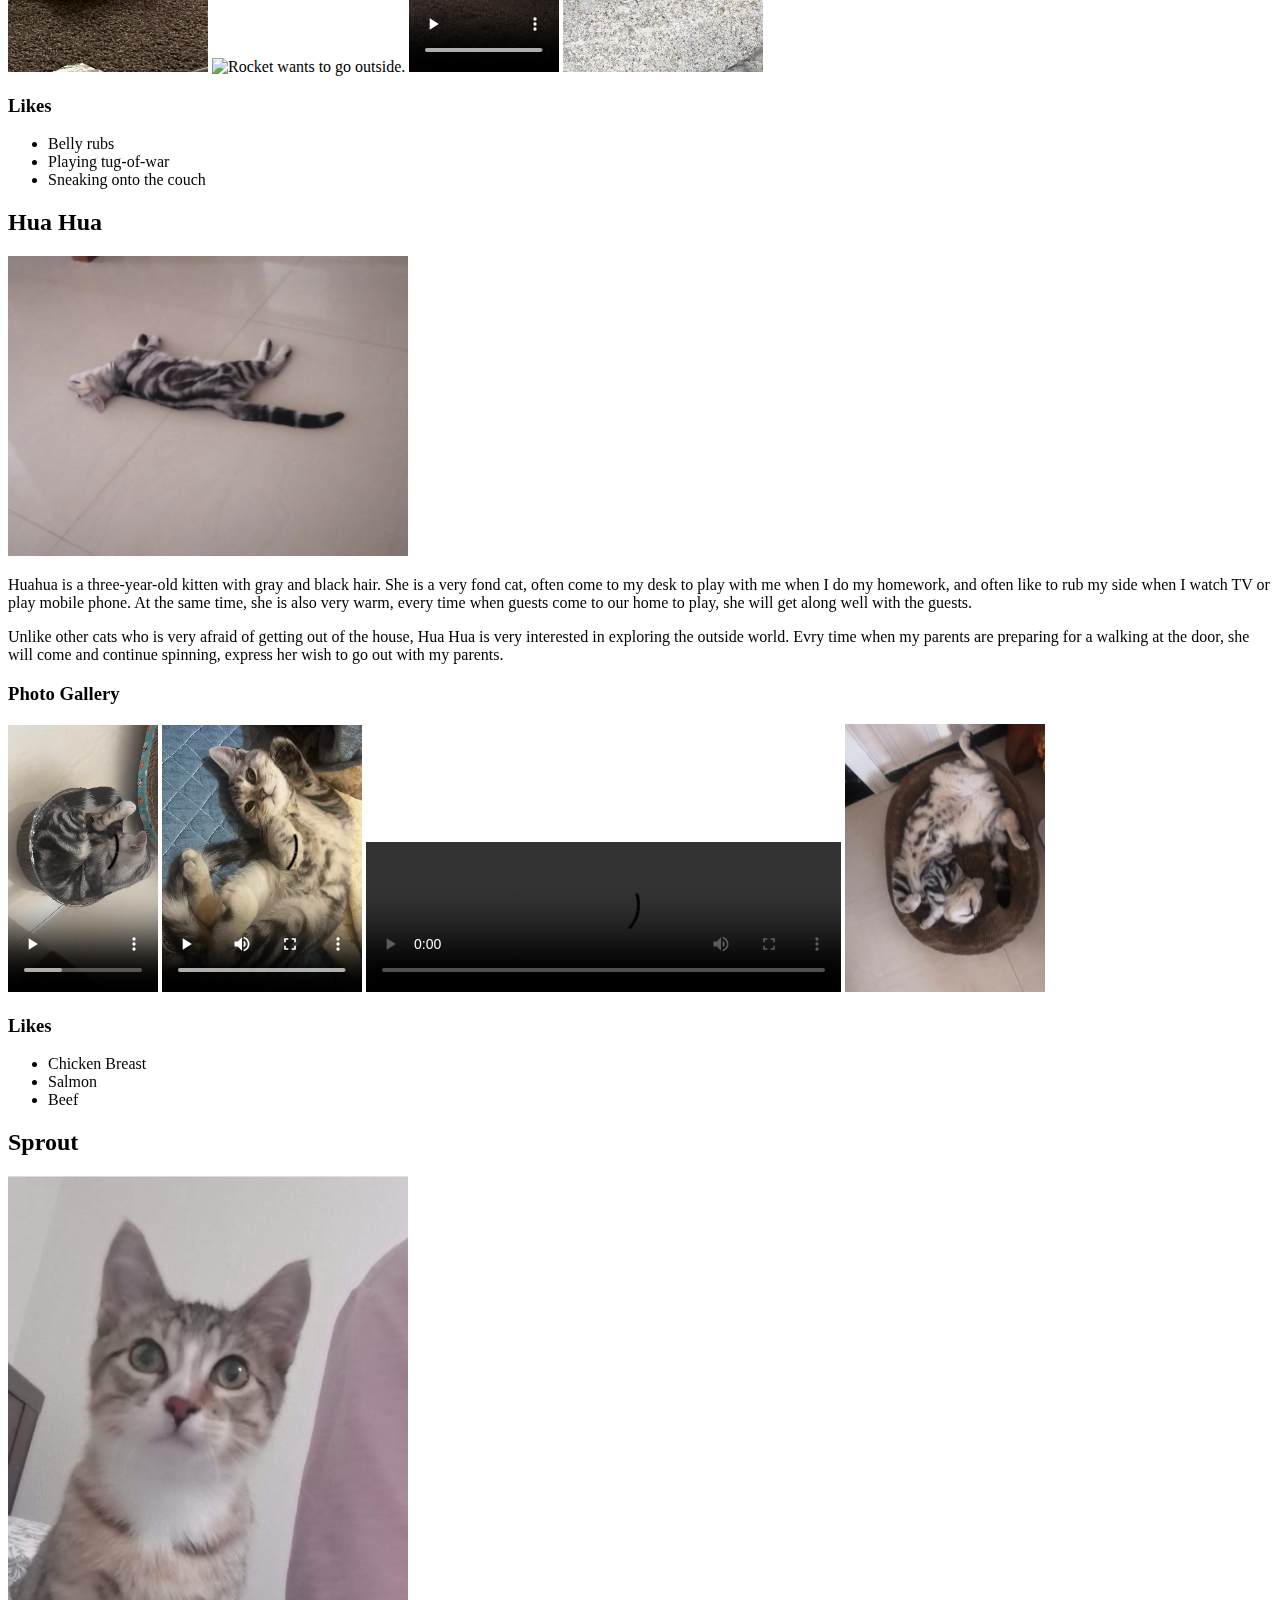
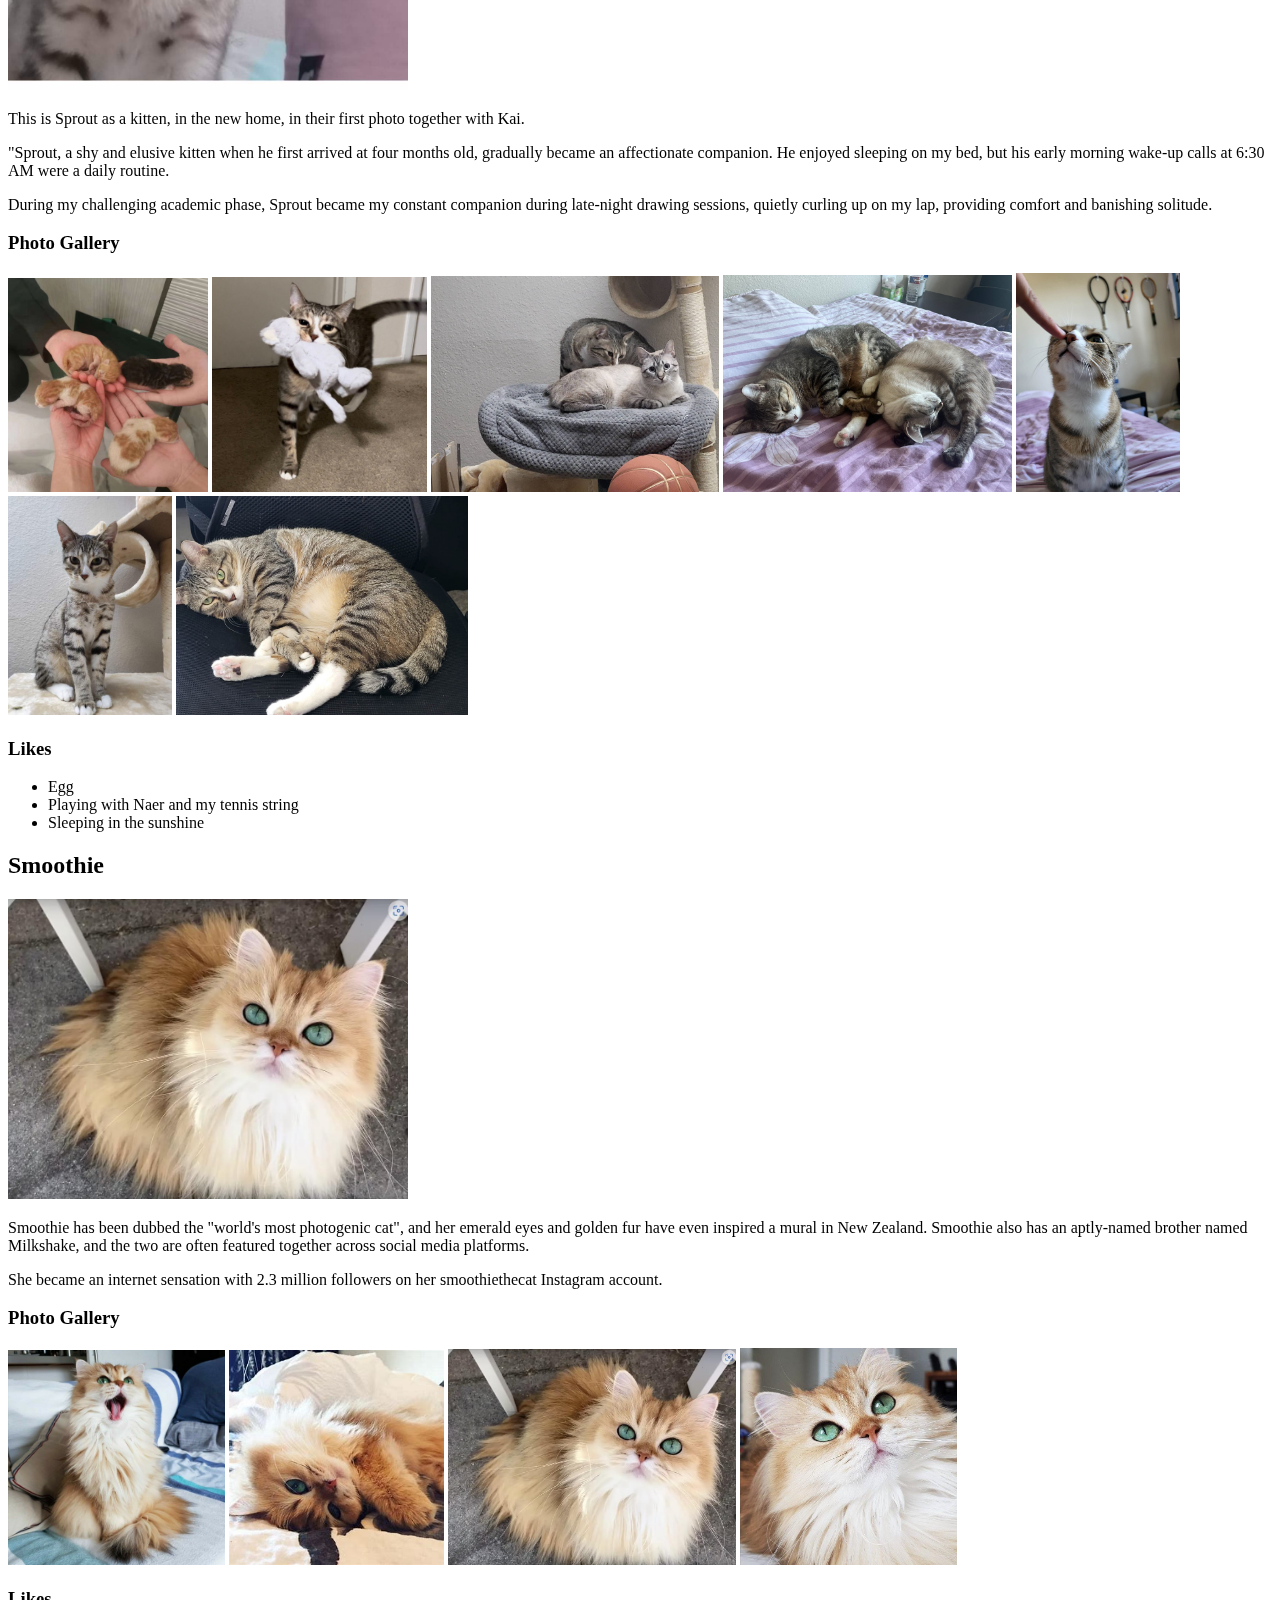
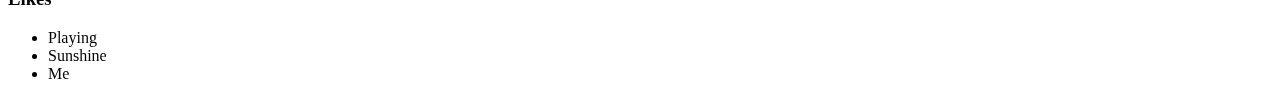
==== commit 5dc1c9ce: "update" ====
--- a/pets.html
+++ b/pets.html
@@ -16,6 +16,7 @@
                 <li><a href = "travel.html">Travel</a></li>
             </ul>
         </nav>
+    </header>
     <main id="main">
         <h1>Pets</h1>
         <div>
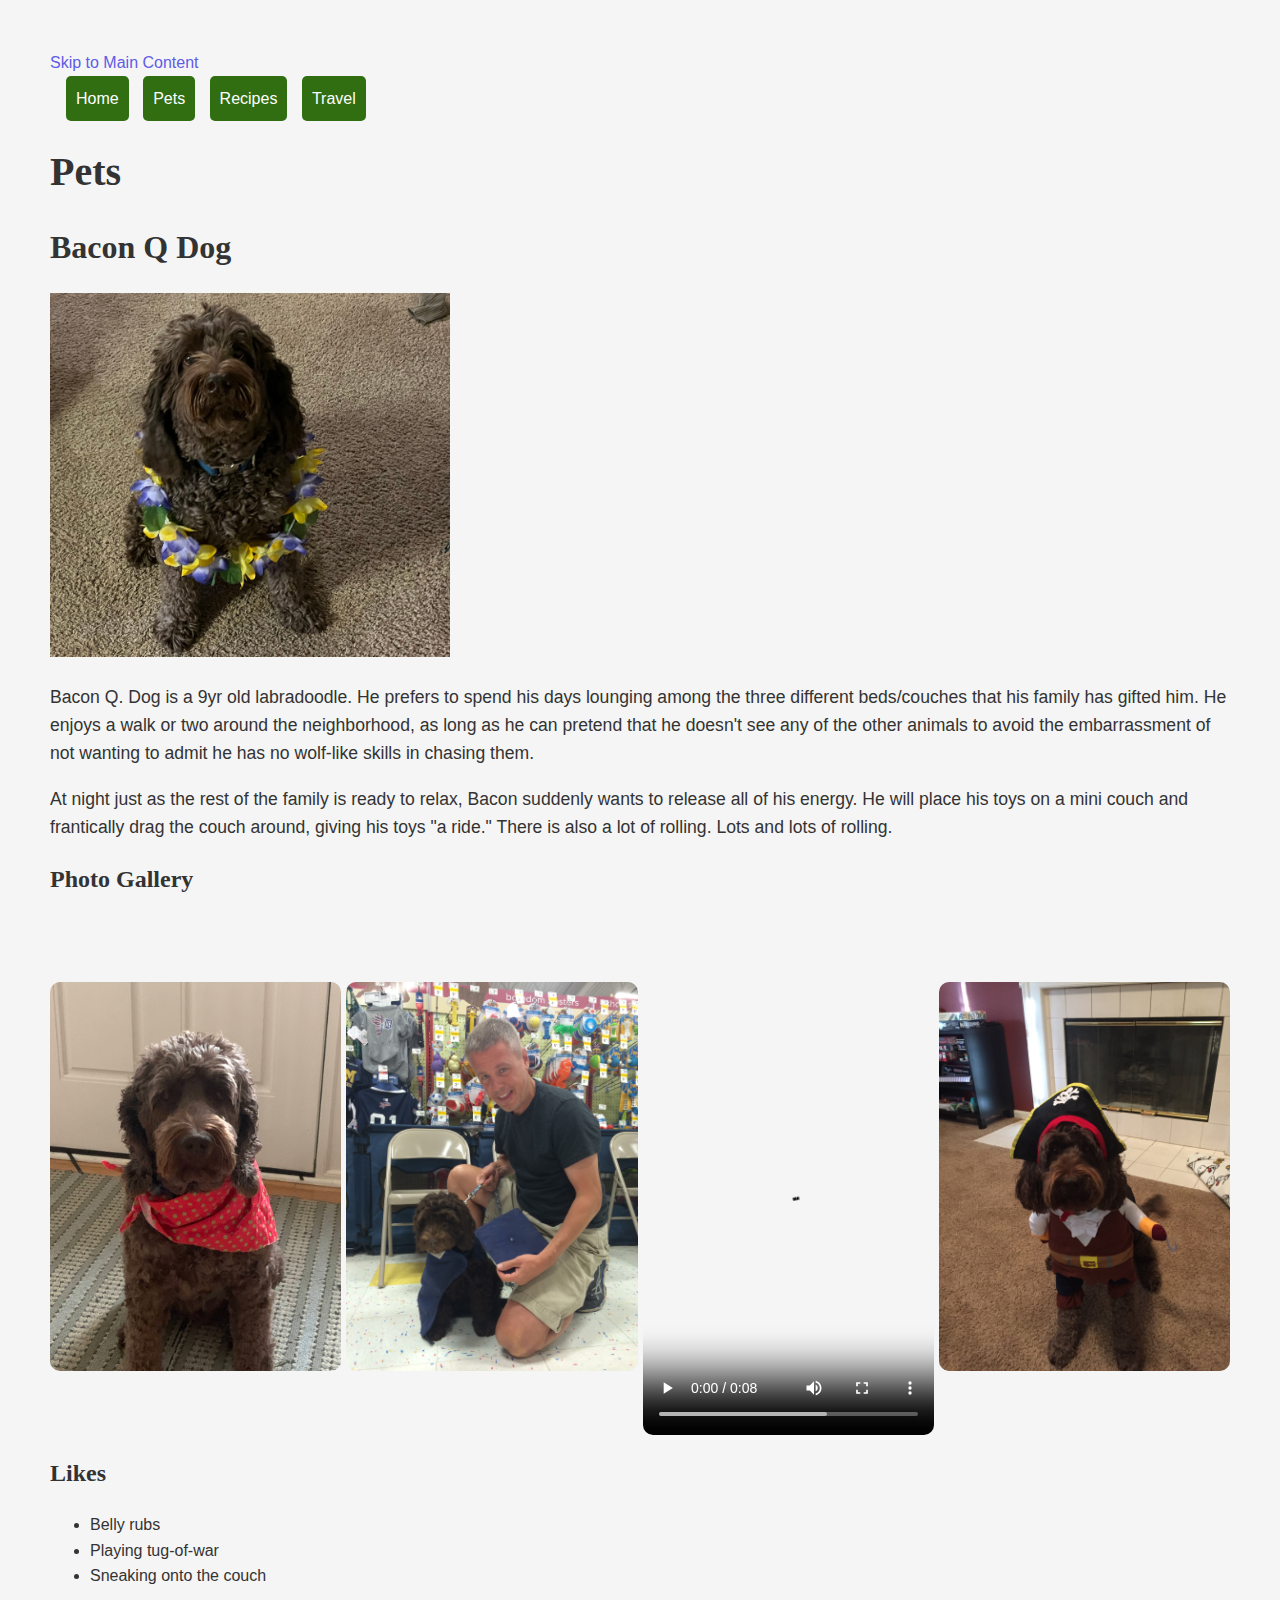
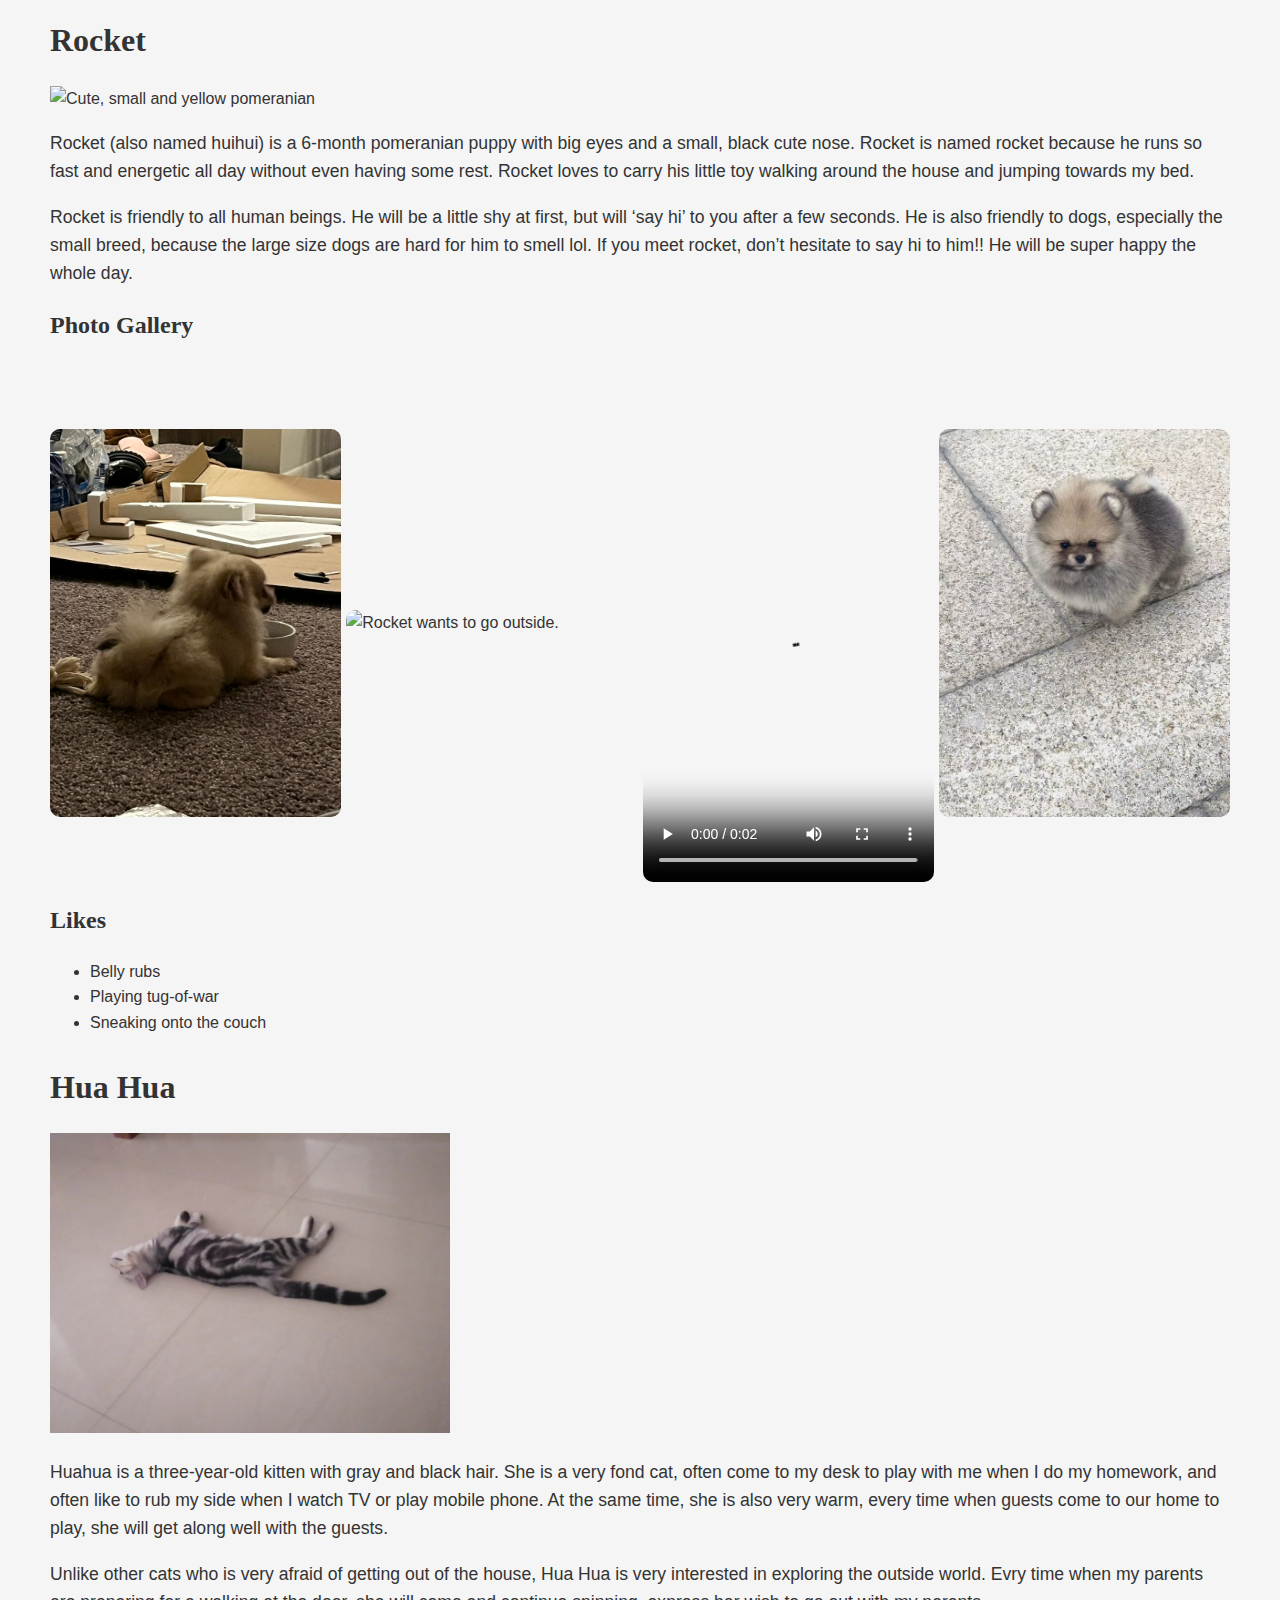
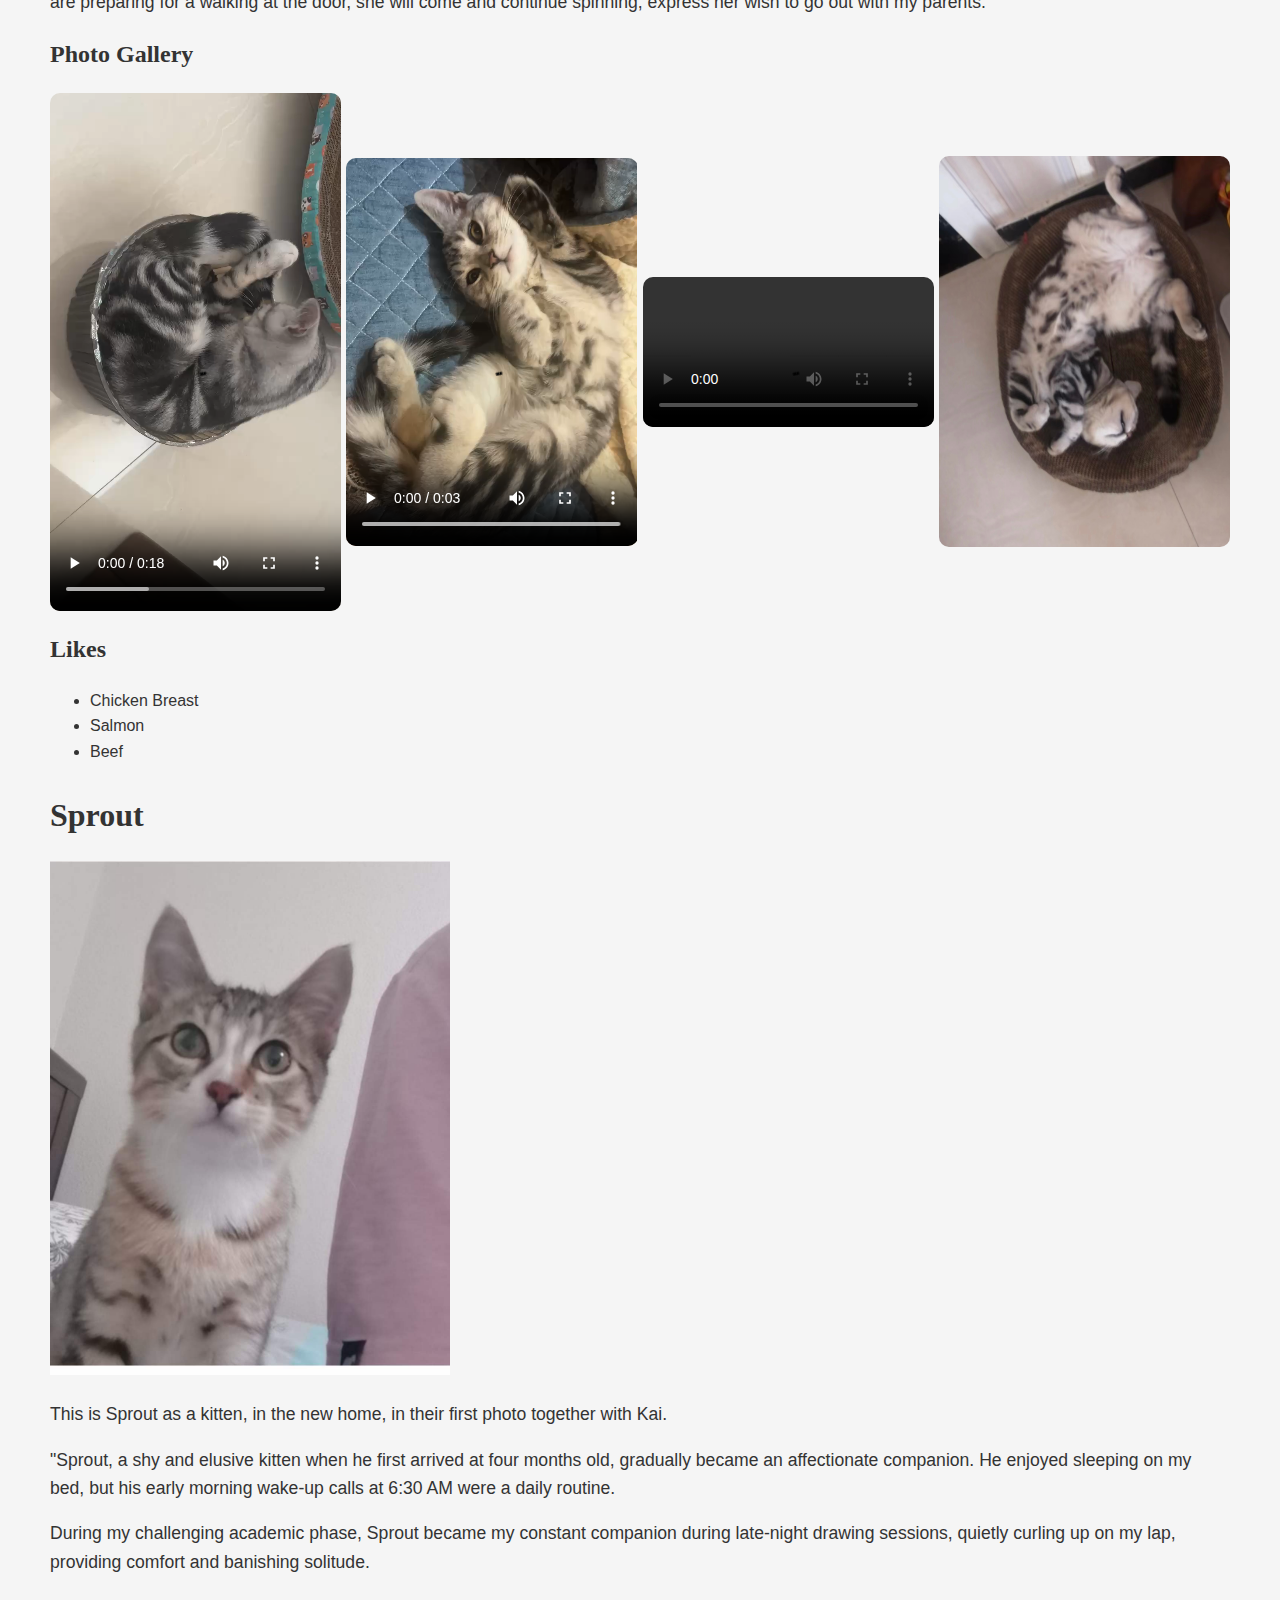
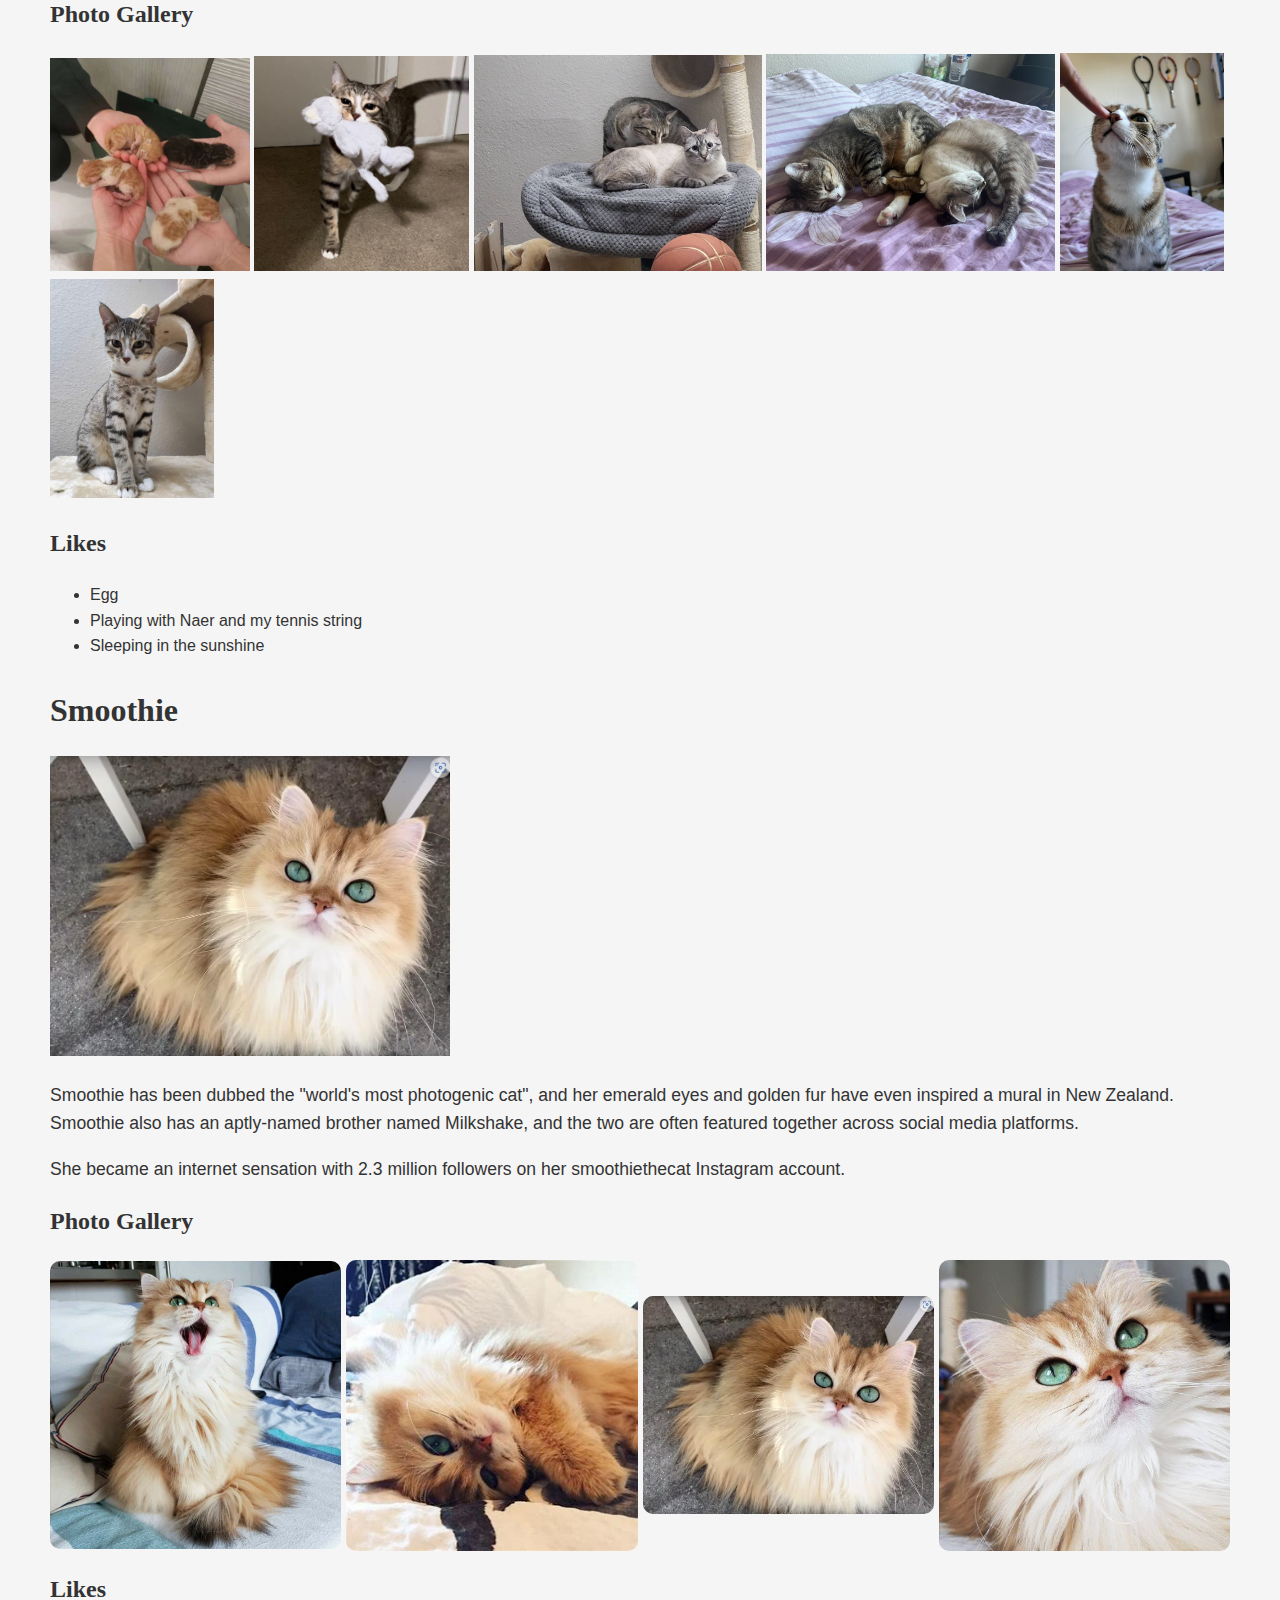
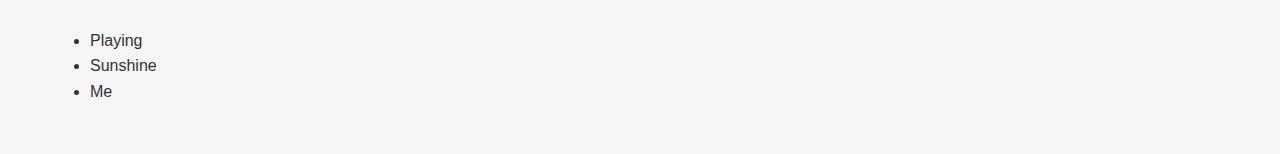
==== commit d3874b62: "update" ====
--- a/pets.html
+++ b/pets.html
@@ -3,10 +3,12 @@
 <head>
     <meta charset="UTF-8">
     <meta name="viewport" content="width=device-width, initial-scale=1.0">
+    <link rel = "stylesheet" href="css/reset.css">
+    <link rel = "stylesheet" href="css/style.css">
     <title>Pets</title>
 </head>
 <body>
-    <a href = "#main">Skip to Main Content</a>
+    <a class="skip-to-content-link" href = "#main" >Skip to Main Content</a>
     <header>
         <nav>
             <ul>
@@ -21,19 +23,21 @@
         <h1>Pets</h1>
         <div>
             <h2>Bacon Q Dog</h2>
-            <img src="images/bacon.jpg" width = "400" alt="Brown labradoodle wearing colorful lei">
-
+            <div class="main-picture-container">
+                <img src="images/bacon.jpg" width = "400" alt="Brown labradoodle wearing colorful lei">
+            </div>
             <p>Bacon Q. Dog is a 9yr old labradoodle. He prefers to spend his days lounging among the three different beds/couches that his family has gifted him. He enjoys a walk or two around the neighborhood, as long as he can pretend that he doesn't see any of the other animals to avoid the embarrassment of not wanting to admit he has no wolf-like skills in chasing them.</p> 
             <p>At night just as the rest of the family is ready to relax, Bacon suddenly wants to release all of his energy. He will place his toys on a mini couch and frantically drag the couch around, giving his toys "a ride." There is also a lot of rolling. Lots and lots of rolling.</p>
             <h3>Photo Gallery</h3>
-            <img src="images/bacon_bandana.JPG" width ="200" alt = "Brown labradoodle wearing an orange bandana">
-            <img src="images/bacon_graduation.JPG"  width ="200" alt="Small labradoodle puppy wearing a graduation cap and gown">
-            <video width="150"  controls>
-                <source src="images/bacon_agility.mov">
-                Your browser does not support the video tag.  This was a video of a girl and dog demonstrating a sit and stay procedure
-            </video>
-            <img src="images/bacon_halloween.JPG"  width ="200" alt="Brown labradoodle wearing a pirate costume">
-
+                <div class="container">
+                <img src="images/bacon_bandana.JPG" width ="200" alt = "Brown labradoodle wearing an orange bandana">
+                <img src="images/bacon_graduation.JPG"  width ="400" alt="Small labradoodle puppy wearing a graduation cap and gown">
+                <video width="100"  controls>
+                    <source src="images/bacon_agility.mov">
+                    Your browser does not support the video tag.  This was a video of a girl and dog demonstrating a sit and stay procedure
+                </video>
+                <img src="images/bacon_halloween.JPG"  width ="200" alt="Brown labradoodle wearing a pirate costume">
+                </div>
             <h3>Likes</h3>
             <ul>
                 <li>Belly rubs</li>
@@ -44,48 +48,51 @@
         </div>
         <div>
             <h2>Rocket</h2>
-            <img src="images/rocket_primary.jpg" width = "400" alt="Cute, small and yellow pomeranian">
-            
+            <div class="main-picture-container">
+                <img src="images/rocket_primary.jpg" width = "400" alt="Cute, small and yellow pomeranian">
+            </div>
             <p>Rocket (also named huihui) is a 6-month pomeranian puppy with big eyes and a small, black cute nose. Rocket is named rocket because he runs so fast and energetic all day without even having some rest. Rocket loves to carry his little toy walking around the house and jumping towards my bed.</p> 
             <p>Rocket is friendly to all human beings. He will be a little shy at first, but will ‘say hi’ to you after a few seconds. He is also friendly to dogs, especially the small breed, because the large size dogs are hard for him to smell lol. If you meet rocket, don’t hesitate to say hi to him!! He will be super happy the whole day.</p>
             <h3>Photo Gallery</h3>
-            <img src="images/rocket_dinner.jpg" width ="200" alt = "Rocket is eating his dinner.">
-            <img src="images/rocket_wants_to_go_out.jpg"  width ="200" alt="Rocket wants to go outside.">
-            <video width="150"  controls>
-                <source src="images/rocket_kitchen_clip.mp4">
-                Your browser does not support the video tag.  This was a video of a dog in the kitchen
-            </video>
-            <img src="images/rocket_childhood.jpg"  width ="200" alt="Cute pomeranian in his childhood">
-
+            <div class="container">
+                <img src="images/rocket_dinner.jpg" width ="200" alt = "Rocket is eating his dinner.">
+                <img src="images/rocket_wants_to_go_out.jpg"  width ="200" alt="Rocket wants to go outside.">
+                <video width="150"  controls>
+                    <source src="images/rocket_kitchen_clip.mp4">
+                    Your browser does not support the video tag.  This was a video of a dog in the kitchen
+                </video>
+                <img src="images/rocket_childhood.jpg"  width ="200" alt="Cute pomeranian in his childhood">
+            </div>
             <h3>Likes</h3>
             <ul>
                 <li>Belly rubs</li>
                 <li>Playing tug-of-war</li>
                 <li>Sneaking onto the couch</li>
             </ul>
-
         </div>
         <div>
             <h2>Hua Hua</h2>
-            <img src="images/Hua_Hua_lying_on_the_ground.jpg" width = "400" alt="White and grey cat lying on the ground">
-            
+            <div class="main-picture-container">
+                <img src="images/Hua_Hua_lying_on_the_ground.jpg" width = "400" alt="White and grey cat lying on the ground">
+            </div>
             <p>Huahua is a three-year-old kitten with gray and black hair. She is a very fond cat, often come to my desk to play with me when I do my homework, and often like to rub my side when I watch TV or play mobile phone. At the same time, she is also very warm, every time when guests come to our home to play, she will get along well with the guests.</p> 
             <p>Unlike other cats who is very afraid of getting out of the house, Hua Hua is very interested in exploring the outside world. Evry time when my parents are preparing for a walking at the door, she will come and continue spinning, express her wish to go out with my parents. </p>
             <h3>Photo Gallery</h3>
-            <video width="150"  controls>
-                <source src="images/Hua_Hua_curling_up.mp4">
-                Your browser does not support the video tag.  This was a video of a cat curling up
-            </video>
-            <video width="200"  controls>
-                <source src="images/Hua_Hua_coquetry.mp4">
-                Your browser does not support the video tag.  This was a video of a cat flirting through the video
-            </video>
-            <video width="475"  controls>
-                <source src="images/Hua_Hua_staring_you.mp4">
-                Your browser does not support the video tag.  This was a video of a cat staring at you
-            </video>
-            <img src="images/Hua_Hua_in_bed.jpg" width ="200" alt = "Hua Hua is in bed.">
-            
+            <div class="container">
+                <video width="150"  controls>
+                    <source src="images/Hua_Hua_curling_up.mp4">
+                    Your browser does not support the video tag.  This was a video of a cat curling up
+                </video>
+                <video width="200"  controls>
+                    <source src="images/Hua_Hua_coquetry.mp4">
+                    Your browser does not support the video tag.  This was a video of a cat flirting through the video
+                </video>
+                <video width="475"  controls>
+                    <source src="images/Hua_Hua_staring_you.mp4">
+                    Your browser does not support the video tag.  This was a video of a cat staring at you
+                </video>
+                <img src="images/Hua_Hua_in_bed.jpg" width ="200" alt = "Hua Hua is in bed.">
+            </div>
             
             <h3>Likes</h3>
             <ul>
@@ -96,8 +103,9 @@
         </div>
         <div>
             <h2>Sprout</h2>
-            <img src="images/Sprout_Kitten.jpg" width = "400" alt="White and grey cat Sprout staring at you">
-            
+            <div class="main-picture-container">
+                <img src="images/Sprout_Kitten.jpg" width = "400" alt="White and grey cat Sprout staring at you">
+            </div>
             <p>This is Sprout as a kitten, in the new home, in their first photo together with Kai.</p> 
             <p>"Sprout, a shy and elusive kitten when he first arrived at four months old, gradually became an affectionate companion. He enjoyed sleeping on my bed, but his early morning wake-up calls at 6:30 AM were a daily routine.</p>
             <p>During my challenging academic phase, Sprout became my constant companion during late-night drawing sessions, quietly curling up on my lap, providing comfort and banishing solitude.</p>
@@ -108,7 +116,6 @@
             <img src="images/Sprout_brothers.jpg" width ="289" alt = "Sprout's with his brothers.">
             <img src="images/Sprout_withme.jpg" width ="164" alt = "Sprout likes to smell my fingers">
             <img src="images/Sprout_kitten new house.jpg" width ="164" alt = "We bought a new house for sprout.">
-            <img src="images/Sprout_lying.jpg" width ="292" alt = "Sprout likes lying and sleeping in my chair and he doesn't like that I always work at night.">
             <h3>Likes</h3>
             <ul>
                 <li>Egg</li>
@@ -118,15 +125,18 @@
         </div>
         <div>
             <h2>Smoothie</h2>
-            <img src="images/Smoothie_staring.jpg" width = "400" alt="Long-hair beautiful, orange tabby cat">
-            
+            <div class="main-picture-container">
+                <img src="images/Smoothie_staring.jpg" width = "400" alt="Long-hair beautiful, orange tabby cat">
+            </div>
             <p>Smoothie has been dubbed the "world's most photogenic cat", and her emerald eyes and golden fur have even inspired a mural in New Zealand. Smoothie also has an aptly-named brother named Milkshake, and the two are often featured together across social media platforms.</p> 
             <p>She became an internet sensation with 2.3 million followers on her smoothiethecat Instagram account.</p>
             <h3>Photo Gallery</h3>
+            <div class="container">
             <img src="images/Smoothie_yawn.jpg" width ="217" alt = "Smoothie is yawing">
             <img src="images/Smoothie_lying.jpg" width ="215" alt = "Smoothie is lying">
             <img src="images/Smoothie_staring.jpg" width ="288" alt = "Smoothie is staring at you">
             <img src="images/Smoothie_curious.jpg" width ="217" alt = "Smoothie is curious about the world">
+            </div>
             <h3>Likes</h3>
             <ul>
                 <li>Playing</li>
--- a/css/style.css
+++ b/css/style.css
@@ -0,0 +1,175 @@
+/*.grid-container {
+    display: grid;
+}
+
+.bacon-photos {
+    display: grid;
+    grid-template-columns: 1fr 1fr 1fr; 
+}
+
+img {
+    width: 250px;
+}*/
+header {
+    display: grid;
+    grid-template-columns: 1fr auto;
+    align-items: center;
+    padding: 0 1rem;
+}
+
+nav ul {
+    list-style: none;
+    margin: 0;
+    padding: 0;
+}
+
+nav ul li {
+    display: inline-block;
+    margin-right: 10px;
+}
+
+nav ul li a {
+    display: block;
+    padding: 10px;
+    background-color: #306E11;
+    color: #fff;
+    text-decoration: none;
+    border-radius: 5px;
+}
+
+nav ul li a:hover {
+    background-color: #5F9C3A;
+}
+
+
+.skip-link {
+    background: #5F9C3A;
+    color: #fff;
+    font-weight: 700;
+    left: 50%;
+    padding: 4px;
+    position: absolute;
+    transform: translateY(-100%);
+  }
+  
+  .skip-link:focus {
+    transform: translateY(0%);
+  }
+
+body {
+    font-family: 'Roboto', sans-serif;
+    line-height: 1.6;
+    color: #333;
+    margin: 50px;
+    background-color: #f5f5f5;
+}
+
+h1, h2, h3 {
+    font-family: 'Playfair Display', serif;
+    font-weight: bold;
+    line-height: 1.2;
+}
+
+h1 {
+    font-size: 2.5rem;
+}
+
+h2 {
+    font-size: 2rem;
+    margin-top: 2rem;
+}
+
+h3 {
+    font-size: 1.5rem;
+    margin-top: 1.5rem;
+}
+
+p {
+    font-size: 1.1rem;
+}
+
+a {
+    color: #5E5CE6;
+    text-decoration: none;
+}
+
+.container {
+    display: grid;
+    grid-template-columns: repeat(4, 1fr);
+    grid-gap: 5px;
+    align-items: center;
+  }
+
+  .container img {
+    width: 100%;
+    height: auto;
+    border-radius: 10px;
+  }
+
+  .container video {
+    width: 100%;
+    height: auto;
+    border-radius: 10px;
+    object-fit: cover;
+    overflow: hidden;
+  }
+
+  .img-grid {
+    display: grid;
+    grid-template-columns: repeat(4, 1fr);
+    grid-gap: 10px;
+}
+
+.img-grid img, .img-grid video {
+    width: 100%;
+    height: 450px;
+    border-radius: 10px;
+    object-fit: cover;
+    overflow: hidden;
+}
+
+@media (prefers-reduced-motion) {
+    .img-grid img {
+        animation-play-state: paused;
+    }
+}
+
+.main-picture-container {
+    position: relative;
+    overflow: hidden;
+    margin-bottom: 10px;
+}
+
+.main-picture {
+    display: block;
+    width: 100%;
+    border-radius: 10px;
+}
+
+@media (max-width: 768px) {
+    .img-grid img {
+        height: 50vw;
+    }
+}
+
+.photo-gallery {
+    display: grid;
+    grid-template-columns: repeat(2, 1fr);
+    grid-gap: 10px;
+}
+
+.photo-pair {
+    display: grid;
+    grid-template-rows: auto auto;
+    grid-gap: 10px;
+    align-items: start;
+}
+
+.photo-pair img {
+    width: 100%;
+    border-radius: 10px;
+}
+
+.photo-pair p {
+    margin: 10px 0;
+}
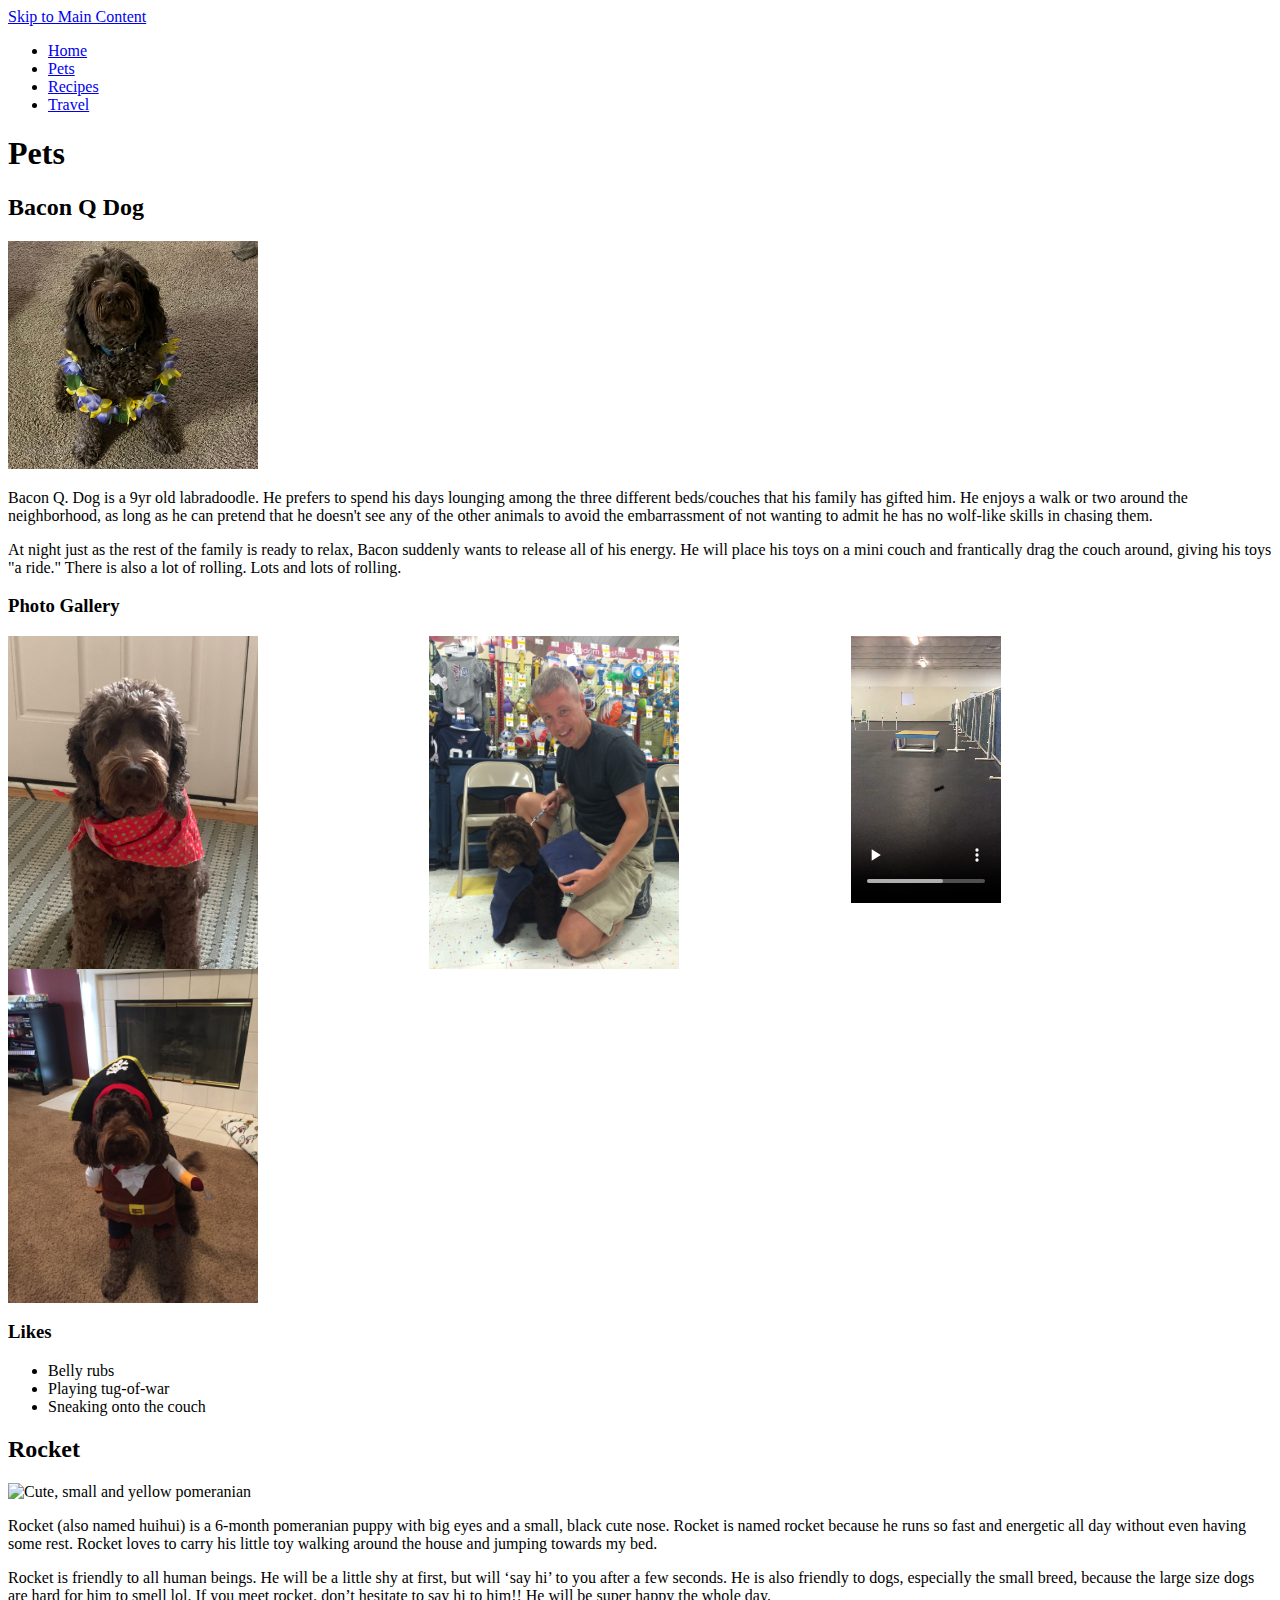
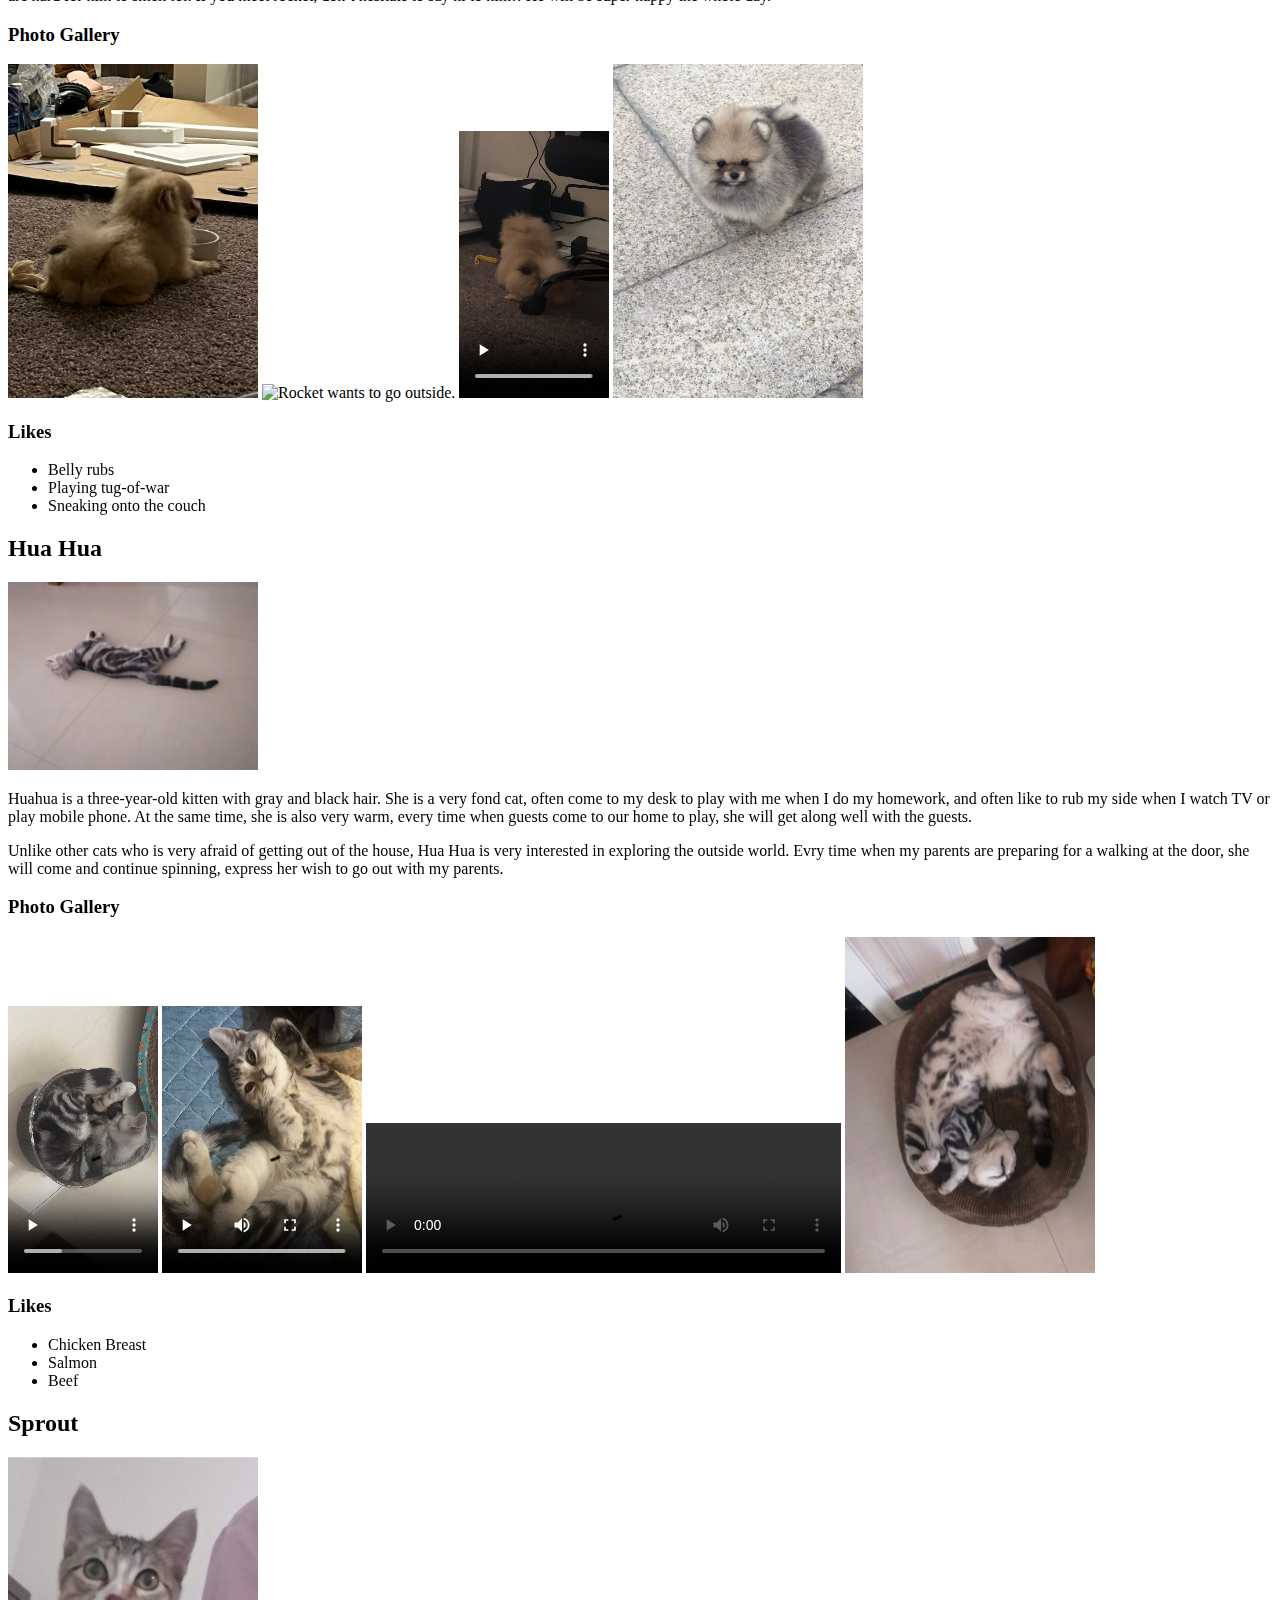
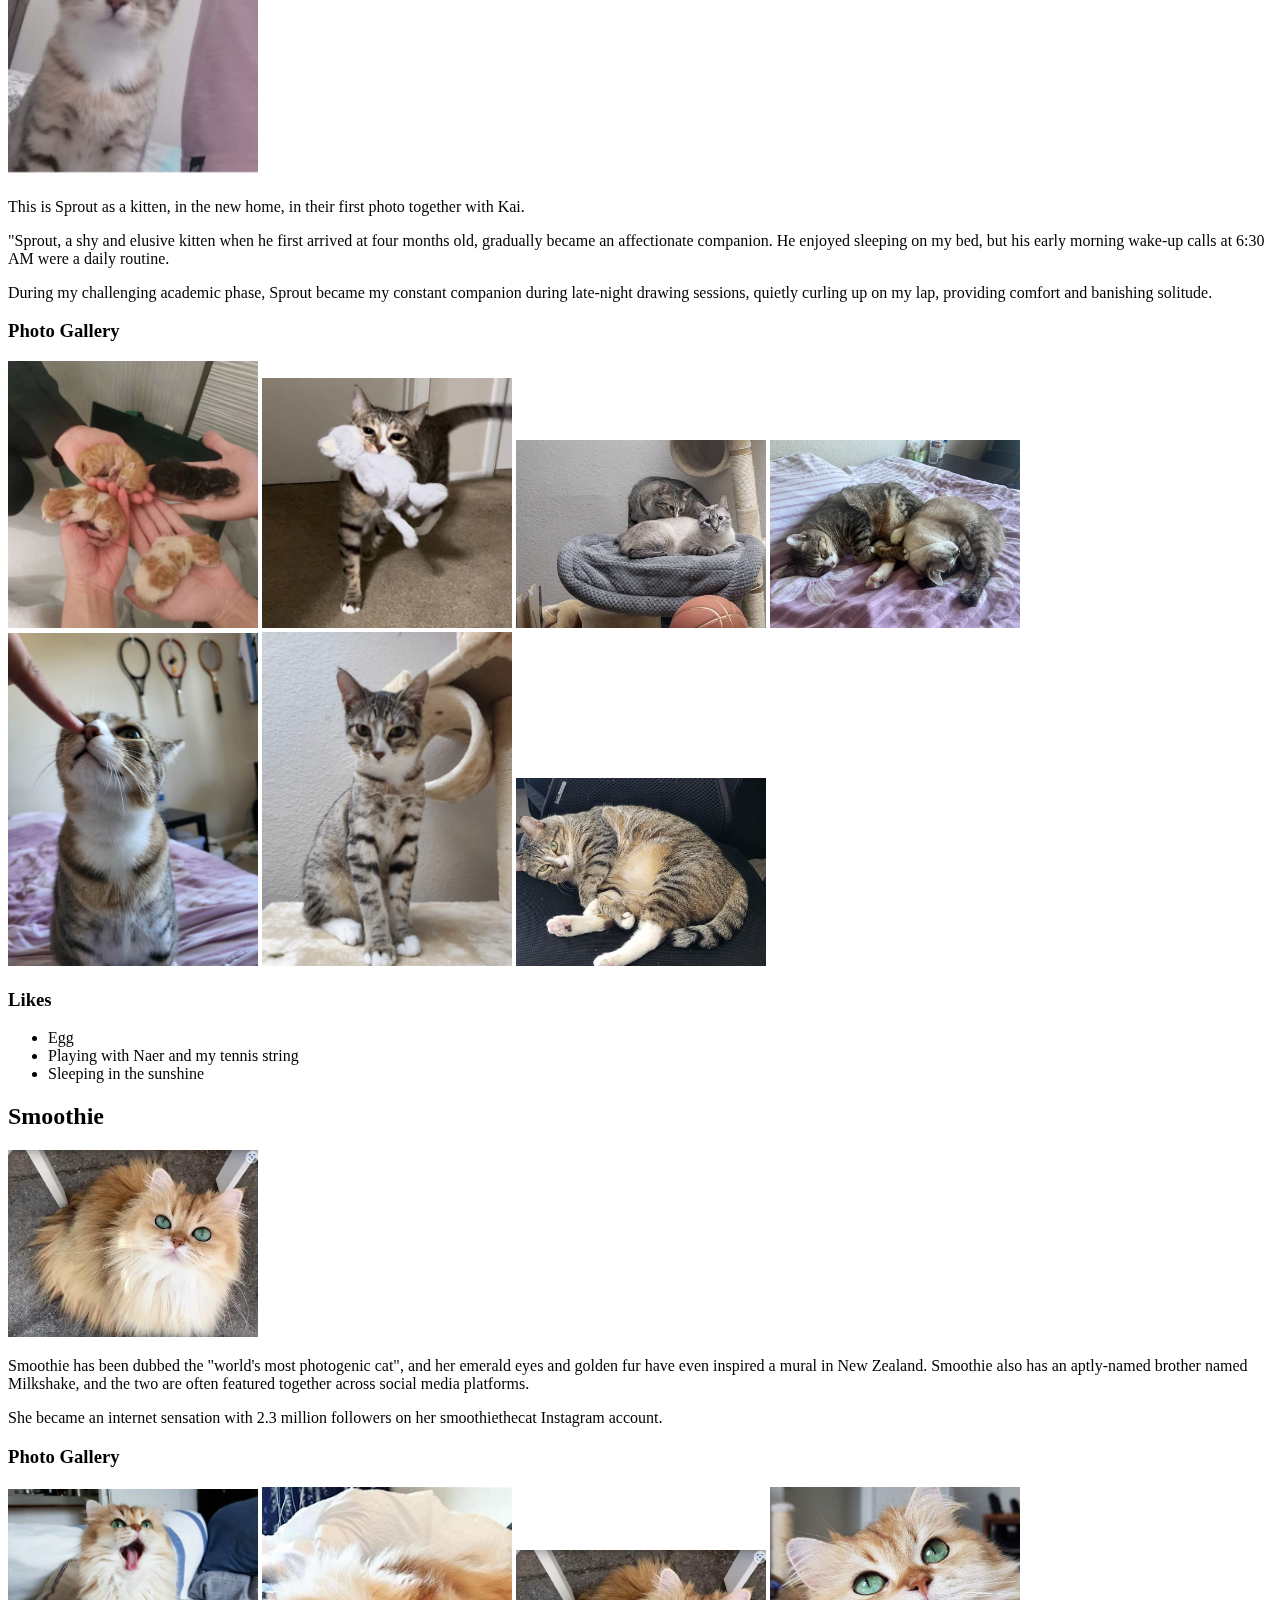
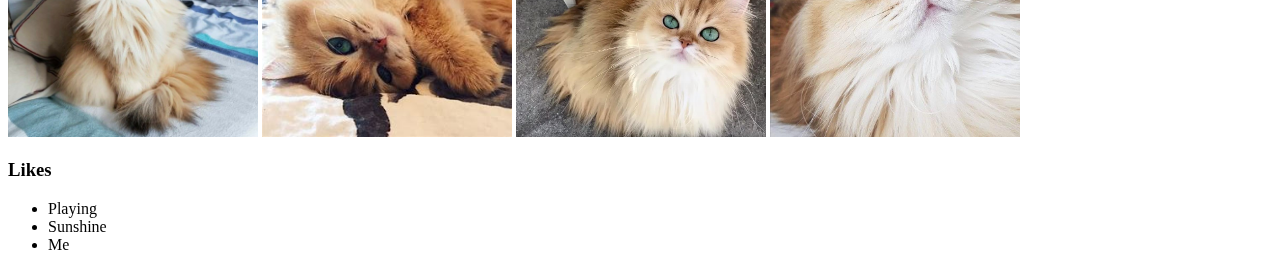
==== commit 94efa3c9: "update" ====
--- a/pets.html
+++ b/pets.html
@@ -8,7 +8,7 @@
     <title>Pets</title>
 </head>
 <body>
-    <a class="skip-to-content-link" href = "#main" >Skip to Main Content</a>
+    <a href = "#main">Skip to Main Content</a>
     <header>
         <nav>
             <ul>
@@ -23,21 +23,20 @@
         <h1>Pets</h1>
         <div>
             <h2>Bacon Q Dog</h2>
-            <div class="main-picture-container">
-                <img src="images/bacon.jpg" width = "400" alt="Brown labradoodle wearing colorful lei">
-            </div>
+            <img src="images/bacon.jpg" width = "400" alt="Brown labradoodle wearing colorful lei">
+
             <p>Bacon Q. Dog is a 9yr old labradoodle. He prefers to spend his days lounging among the three different beds/couches that his family has gifted him. He enjoys a walk or two around the neighborhood, as long as he can pretend that he doesn't see any of the other animals to avoid the embarrassment of not wanting to admit he has no wolf-like skills in chasing them.</p> 
             <p>At night just as the rest of the family is ready to relax, Bacon suddenly wants to release all of his energy. He will place his toys on a mini couch and frantically drag the couch around, giving his toys "a ride." There is also a lot of rolling. Lots and lots of rolling.</p>
             <h3>Photo Gallery</h3>
-                <div class="container">
+            <div class="bacon-photos">
                 <img src="images/bacon_bandana.JPG" width ="200" alt = "Brown labradoodle wearing an orange bandana">
-                <img src="images/bacon_graduation.JPG"  width ="400" alt="Small labradoodle puppy wearing a graduation cap and gown">
-                <video width="100"  controls>
+                <img src="images/bacon_graduation.JPG"  width ="200" alt="Small labradoodle puppy wearing a graduation cap and gown">
+                <video width="150"  controls>
                     <source src="images/bacon_agility.mov">
                     Your browser does not support the video tag.  This was a video of a girl and dog demonstrating a sit and stay procedure
                 </video>
                 <img src="images/bacon_halloween.JPG"  width ="200" alt="Brown labradoodle wearing a pirate costume">
-                </div>
+            </div>
             <h3>Likes</h3>
             <ul>
                 <li>Belly rubs</li>
@@ -48,51 +47,48 @@
         </div>
         <div>
             <h2>Rocket</h2>
-            <div class="main-picture-container">
-                <img src="images/rocket_primary.jpg" width = "400" alt="Cute, small and yellow pomeranian">
-            </div>
+            <img src="images/rocket_primary.jpg" width = "400" alt="Cute, small and yellow pomeranian">
+            
             <p>Rocket (also named huihui) is a 6-month pomeranian puppy with big eyes and a small, black cute nose. Rocket is named rocket because he runs so fast and energetic all day without even having some rest. Rocket loves to carry his little toy walking around the house and jumping towards my bed.</p> 
             <p>Rocket is friendly to all human beings. He will be a little shy at first, but will ‘say hi’ to you after a few seconds. He is also friendly to dogs, especially the small breed, because the large size dogs are hard for him to smell lol. If you meet rocket, don’t hesitate to say hi to him!! He will be super happy the whole day.</p>
             <h3>Photo Gallery</h3>
-            <div class="container">
-                <img src="images/rocket_dinner.jpg" width ="200" alt = "Rocket is eating his dinner.">
-                <img src="images/rocket_wants_to_go_out.jpg"  width ="200" alt="Rocket wants to go outside.">
-                <video width="150"  controls>
-                    <source src="images/rocket_kitchen_clip.mp4">
-                    Your browser does not support the video tag.  This was a video of a dog in the kitchen
-                </video>
-                <img src="images/rocket_childhood.jpg"  width ="200" alt="Cute pomeranian in his childhood">
-            </div>
+            <img src="images/rocket_dinner.jpg" width ="200" alt = "Rocket is eating his dinner.">
+            <img src="images/rocket_wants_to_go_out.jpg"  width ="200" alt="Rocket wants to go outside.">
+            <video width="150"  controls>
+                <source src="images/rocket_kitchen_clip.mp4">
+                Your browser does not support the video tag.  This was a video of a dog in the kitchen
+            </video>
+            <img src="images/rocket_childhood.jpg"  width ="200" alt="Cute pomeranian in his childhood">
+
             <h3>Likes</h3>
             <ul>
                 <li>Belly rubs</li>
                 <li>Playing tug-of-war</li>
                 <li>Sneaking onto the couch</li>
             </ul>
+
         </div>
         <div>
             <h2>Hua Hua</h2>
-            <div class="main-picture-container">
-                <img src="images/Hua_Hua_lying_on_the_ground.jpg" width = "400" alt="White and grey cat lying on the ground">
-            </div>
+            <img src="images/Hua_Hua_lying_on_the_ground.jpg" width = "400" alt="White and grey cat lying on the ground">
+            
             <p>Huahua is a three-year-old kitten with gray and black hair. She is a very fond cat, often come to my desk to play with me when I do my homework, and often like to rub my side when I watch TV or play mobile phone. At the same time, she is also very warm, every time when guests come to our home to play, she will get along well with the guests.</p> 
             <p>Unlike other cats who is very afraid of getting out of the house, Hua Hua is very interested in exploring the outside world. Evry time when my parents are preparing for a walking at the door, she will come and continue spinning, express her wish to go out with my parents. </p>
             <h3>Photo Gallery</h3>
-            <div class="container">
-                <video width="150"  controls>
-                    <source src="images/Hua_Hua_curling_up.mp4">
-                    Your browser does not support the video tag.  This was a video of a cat curling up
-                </video>
-                <video width="200"  controls>
-                    <source src="images/Hua_Hua_coquetry.mp4">
-                    Your browser does not support the video tag.  This was a video of a cat flirting through the video
-                </video>
-                <video width="475"  controls>
-                    <source src="images/Hua_Hua_staring_you.mp4">
-                    Your browser does not support the video tag.  This was a video of a cat staring at you
-                </video>
-                <img src="images/Hua_Hua_in_bed.jpg" width ="200" alt = "Hua Hua is in bed.">
-            </div>
+            <video width="150"  controls>
+                <source src="images/Hua_Hua_curling_up.mp4">
+                Your browser does not support the video tag.  This was a video of a cat curling up
+            </video>
+            <video width="200"  controls>
+                <source src="images/Hua_Hua_coquetry.mp4">
+                Your browser does not support the video tag.  This was a video of a cat flirting through the video
+            </video>
+            <video width="475"  controls>
+                <source src="images/Hua_Hua_staring_you.mp4">
+                Your browser does not support the video tag.  This was a video of a cat staring at you
+            </video>
+            <img src="images/Hua_Hua_in_bed.jpg" width ="200" alt = "Hua Hua is in bed.">
+            
             
             <h3>Likes</h3>
             <ul>
@@ -103,9 +99,8 @@
         </div>
         <div>
             <h2>Sprout</h2>
-            <div class="main-picture-container">
-                <img src="images/Sprout_Kitten.jpg" width = "400" alt="White and grey cat Sprout staring at you">
-            </div>
+            <img src="images/Sprout_Kitten.jpg" width = "400" alt="White and grey cat Sprout staring at you">
+            
             <p>This is Sprout as a kitten, in the new home, in their first photo together with Kai.</p> 
             <p>"Sprout, a shy and elusive kitten when he first arrived at four months old, gradually became an affectionate companion. He enjoyed sleeping on my bed, but his early morning wake-up calls at 6:30 AM were a daily routine.</p>
             <p>During my challenging academic phase, Sprout became my constant companion during late-night drawing sessions, quietly curling up on my lap, providing comfort and banishing solitude.</p>
@@ -116,6 +111,7 @@
             <img src="images/Sprout_brothers.jpg" width ="289" alt = "Sprout's with his brothers.">
             <img src="images/Sprout_withme.jpg" width ="164" alt = "Sprout likes to smell my fingers">
             <img src="images/Sprout_kitten new house.jpg" width ="164" alt = "We bought a new house for sprout.">
+            <img src="images/Sprout_lying.jpg" width ="292" alt = "Sprout likes lying and sleeping in my chair and he doesn't like that I always work at night.">
             <h3>Likes</h3>
             <ul>
                 <li>Egg</li>
@@ -125,18 +121,15 @@
         </div>
         <div>
             <h2>Smoothie</h2>
-            <div class="main-picture-container">
-                <img src="images/Smoothie_staring.jpg" width = "400" alt="Long-hair beautiful, orange tabby cat">
-            </div>
+            <img src="images/Smoothie_staring.jpg" width = "400" alt="Long-hair beautiful, orange tabby cat">
+            
             <p>Smoothie has been dubbed the "world's most photogenic cat", and her emerald eyes and golden fur have even inspired a mural in New Zealand. Smoothie also has an aptly-named brother named Milkshake, and the two are often featured together across social media platforms.</p> 
             <p>She became an internet sensation with 2.3 million followers on her smoothiethecat Instagram account.</p>
             <h3>Photo Gallery</h3>
-            <div class="container">
             <img src="images/Smoothie_yawn.jpg" width ="217" alt = "Smoothie is yawing">
             <img src="images/Smoothie_lying.jpg" width ="215" alt = "Smoothie is lying">
             <img src="images/Smoothie_staring.jpg" width ="288" alt = "Smoothie is staring at you">
             <img src="images/Smoothie_curious.jpg" width ="217" alt = "Smoothie is curious about the world">
-            </div>
             <h3>Likes</h3>
             <ul>
                 <li>Playing</li>
--- a/css/style.css
+++ b/css/style.css
@@ -1,4 +1,4 @@
-/*.grid-container {
+.grid-container {
     display: grid;
 }
 
@@ -9,167 +9,4 @@
 
 img {
     width: 250px;
-}*/
-header {
-    display: grid;
-    grid-template-columns: 1fr auto;
-    align-items: center;
-    padding: 0 1rem;
-}
-
-nav ul {
-    list-style: none;
-    margin: 0;
-    padding: 0;
-}
-
-nav ul li {
-    display: inline-block;
-    margin-right: 10px;
-}
-
-nav ul li a {
-    display: block;
-    padding: 10px;
-    background-color: #306E11;
-    color: #fff;
-    text-decoration: none;
-    border-radius: 5px;
-}
-
-nav ul li a:hover {
-    background-color: #5F9C3A;
-}
-
-
-.skip-link {
-    background: #5F9C3A;
-    color: #fff;
-    font-weight: 700;
-    left: 50%;
-    padding: 4px;
-    position: absolute;
-    transform: translateY(-100%);
-  }
-  
-  .skip-link:focus {
-    transform: translateY(0%);
-  }
-
-body {
-    font-family: 'Roboto', sans-serif;
-    line-height: 1.6;
-    color: #333;
-    margin: 50px;
-    background-color: #f5f5f5;
-}
-
-h1, h2, h3 {
-    font-family: 'Playfair Display', serif;
-    font-weight: bold;
-    line-height: 1.2;
-}
-
-h1 {
-    font-size: 2.5rem;
-}
-
-h2 {
-    font-size: 2rem;
-    margin-top: 2rem;
-}
-
-h3 {
-    font-size: 1.5rem;
-    margin-top: 1.5rem;
-}
-
-p {
-    font-size: 1.1rem;
-}
-
-a {
-    color: #5E5CE6;
-    text-decoration: none;
-}
-
-.container {
-    display: grid;
-    grid-template-columns: repeat(4, 1fr);
-    grid-gap: 5px;
-    align-items: center;
-  }
-
-  .container img {
-    width: 100%;
-    height: auto;
-    border-radius: 10px;
-  }
-
-  .container video {
-    width: 100%;
-    height: auto;
-    border-radius: 10px;
-    object-fit: cover;
-    overflow: hidden;
-  }
-
-  .img-grid {
-    display: grid;
-    grid-template-columns: repeat(4, 1fr);
-    grid-gap: 10px;
-}
-
-.img-grid img, .img-grid video {
-    width: 100%;
-    height: 450px;
-    border-radius: 10px;
-    object-fit: cover;
-    overflow: hidden;
-}
-
-@media (prefers-reduced-motion) {
-    .img-grid img {
-        animation-play-state: paused;
-    }
-}
-
-.main-picture-container {
-    position: relative;
-    overflow: hidden;
-    margin-bottom: 10px;
-}
-
-.main-picture {
-    display: block;
-    width: 100%;
-    border-radius: 10px;
-}
-
-@media (max-width: 768px) {
-    .img-grid img {
-        height: 50vw;
-    }
-}
-
-.photo-gallery {
-    display: grid;
-    grid-template-columns: repeat(2, 1fr);
-    grid-gap: 10px;
-}
-
-.photo-pair {
-    display: grid;
-    grid-template-rows: auto auto;
-    grid-gap: 10px;
-    align-items: start;
-}
-
-.photo-pair img {
-    width: 100%;
-    border-radius: 10px;
-}
-
-.photo-pair p {
-    margin: 10px 0;
-}
+}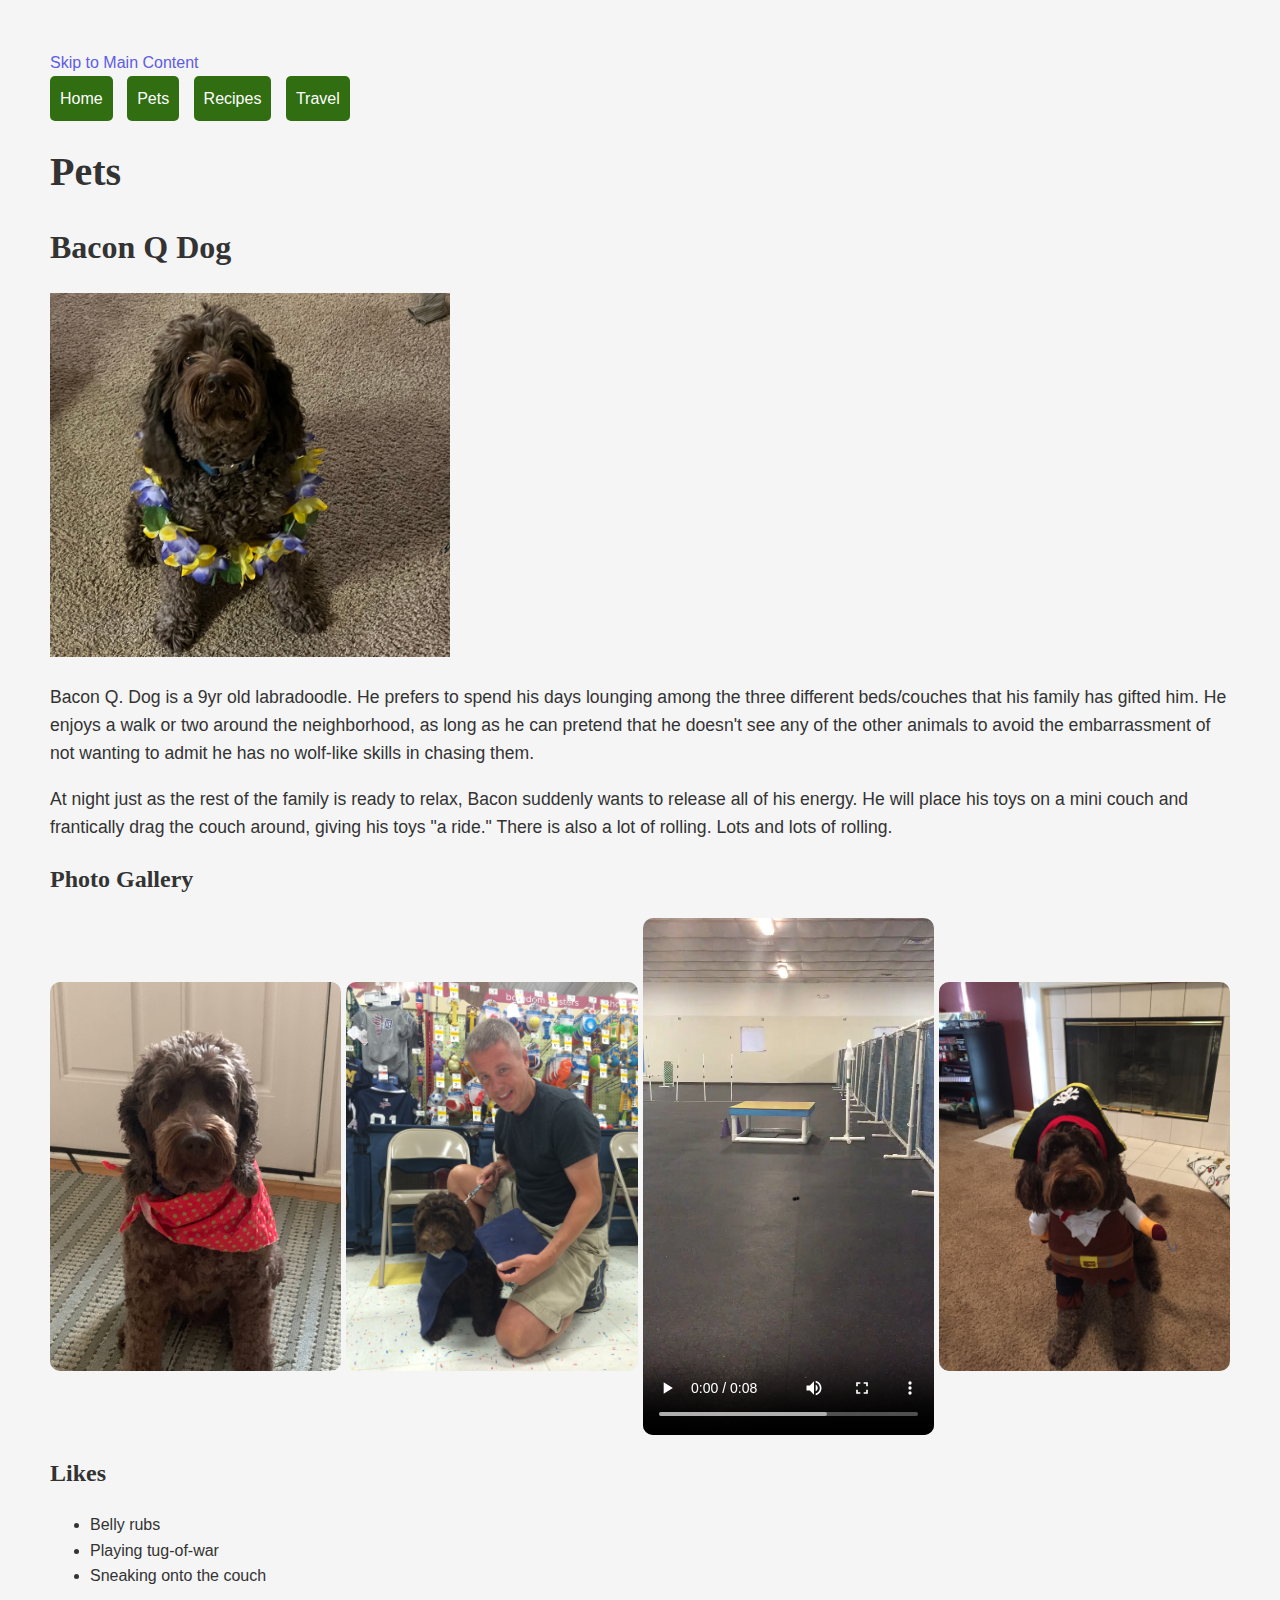
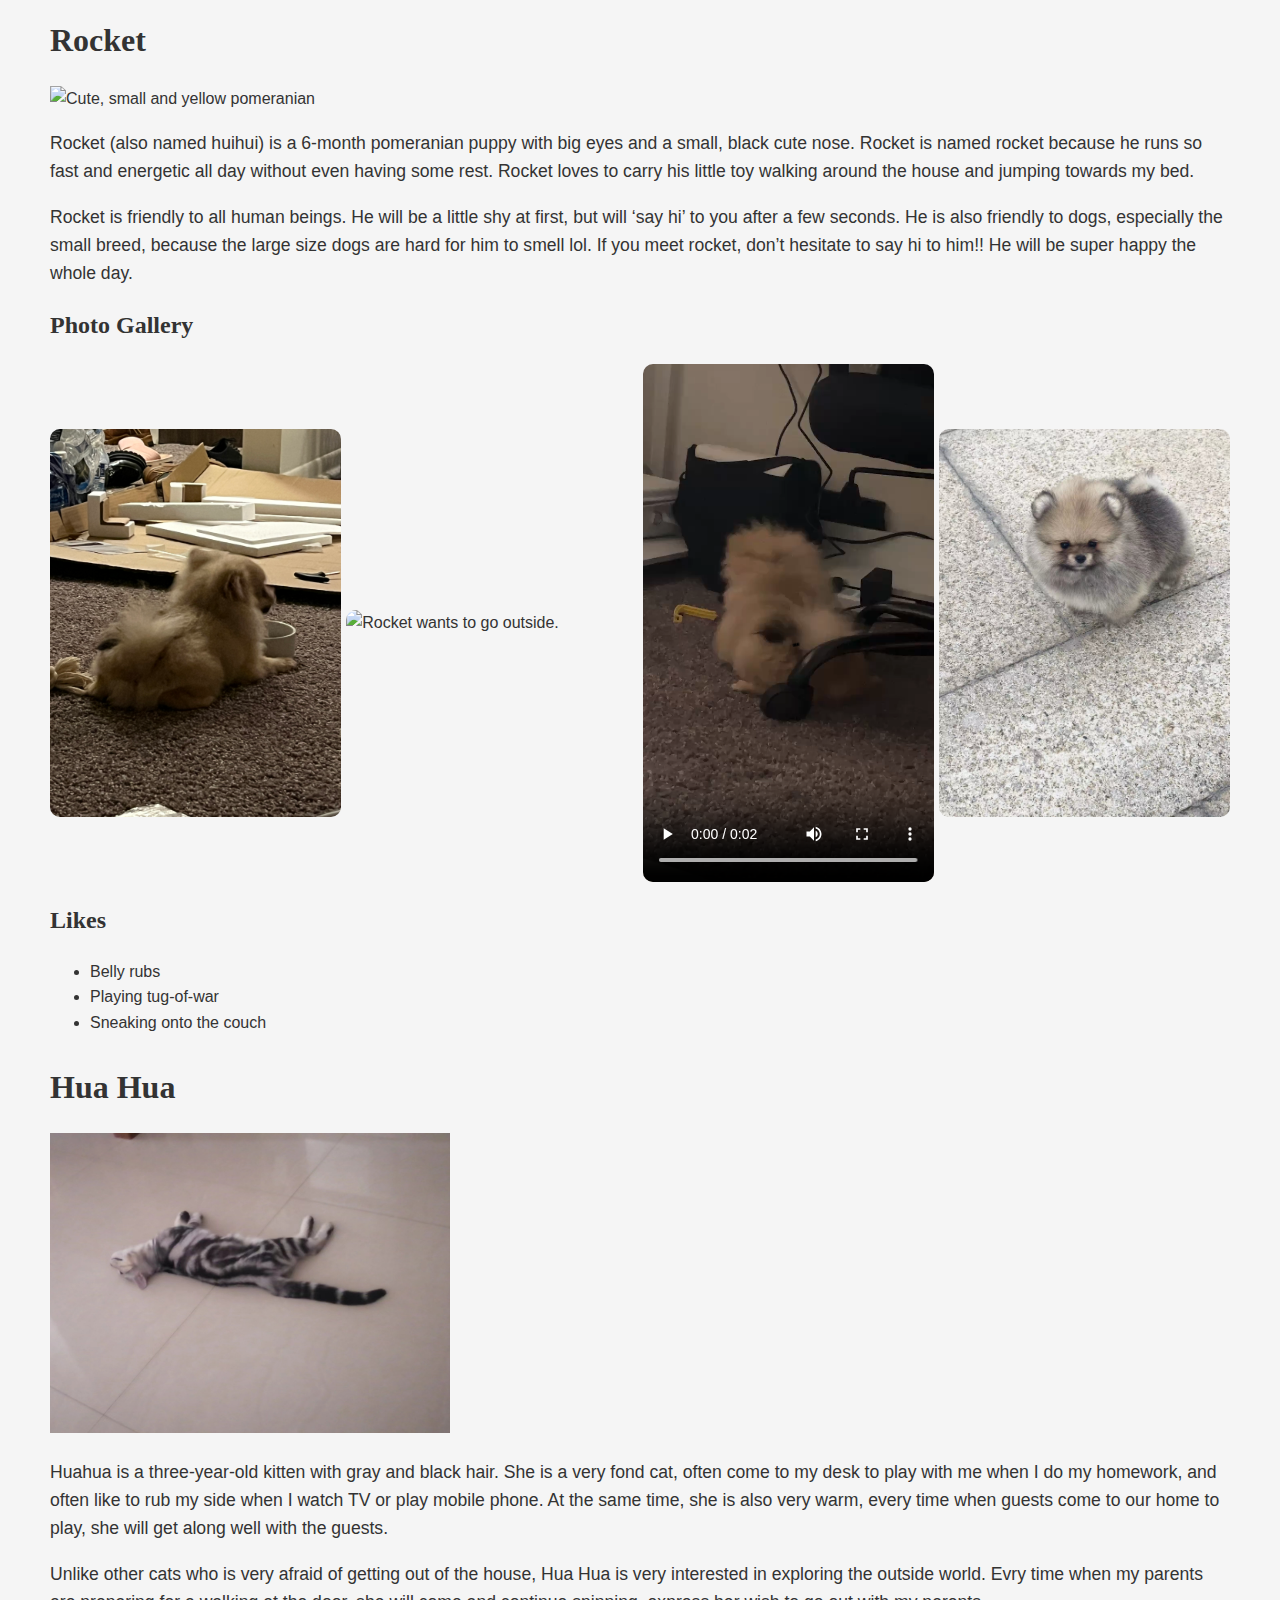
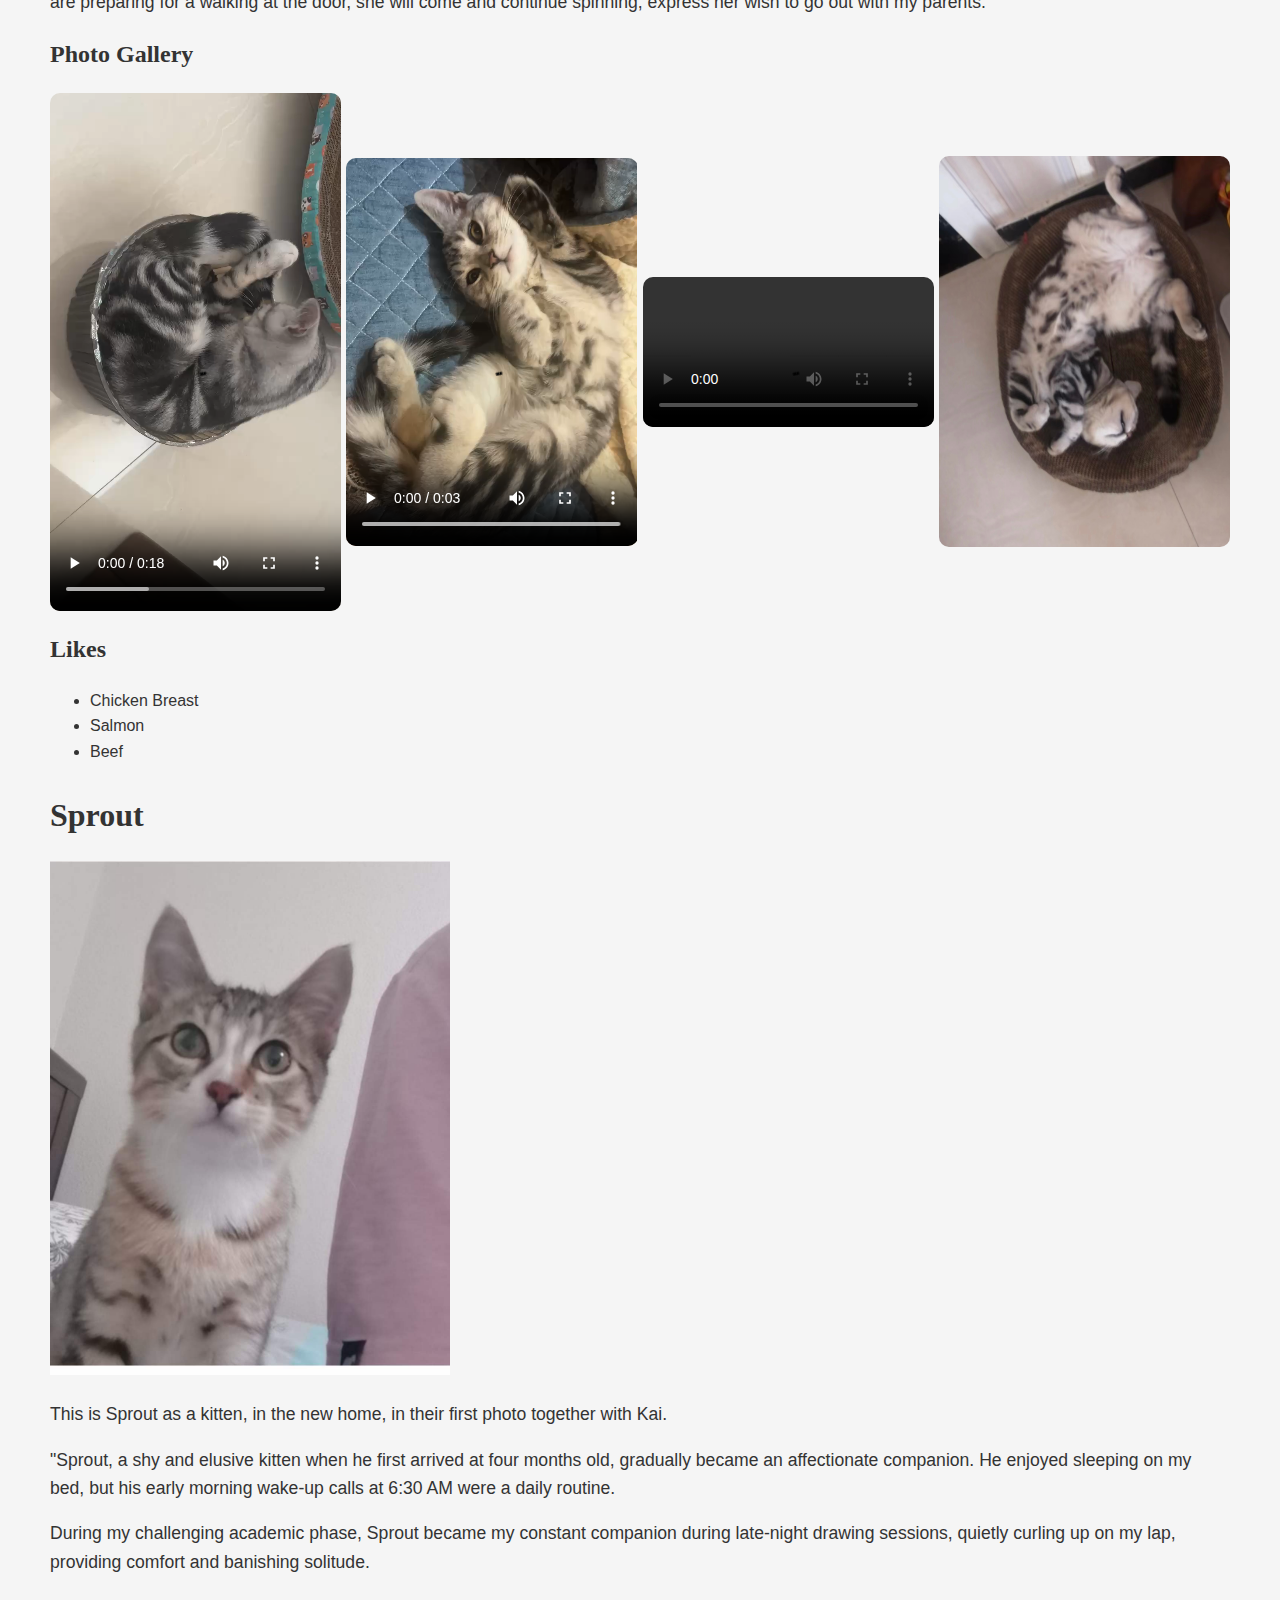
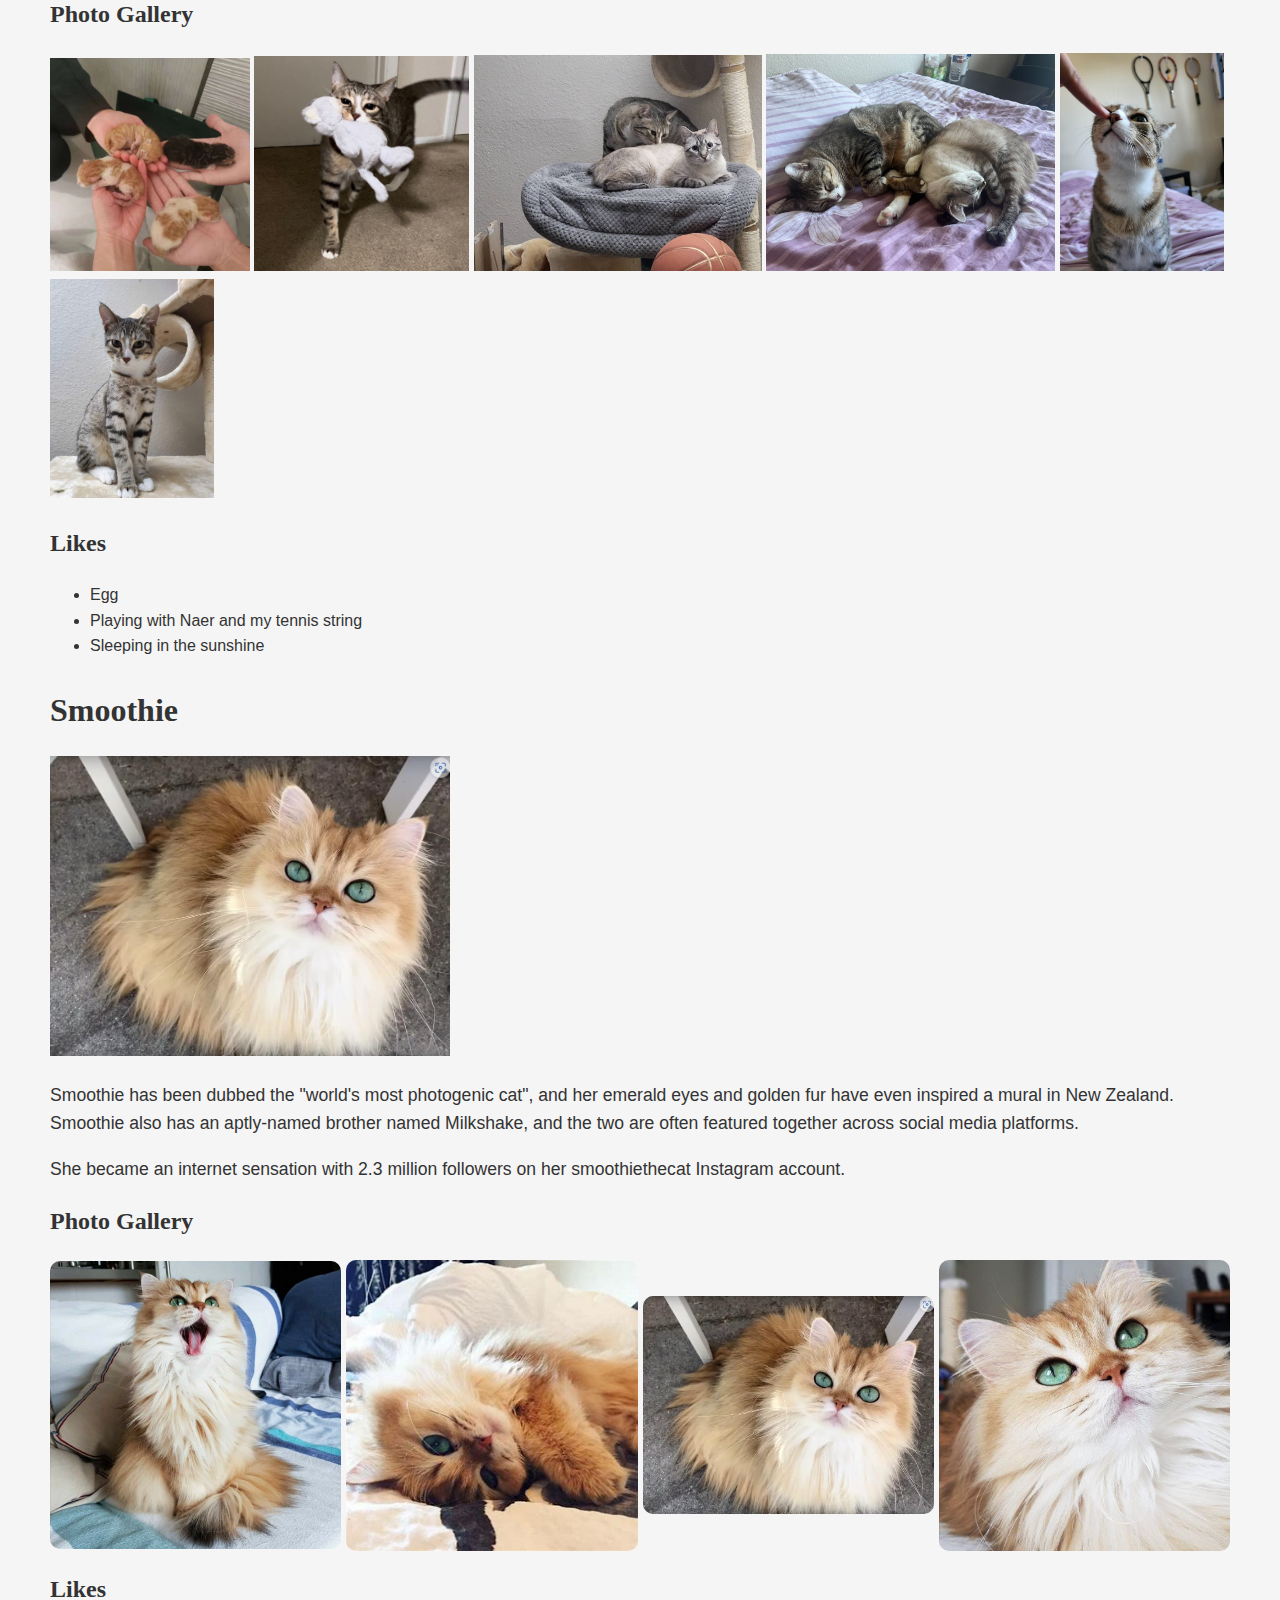
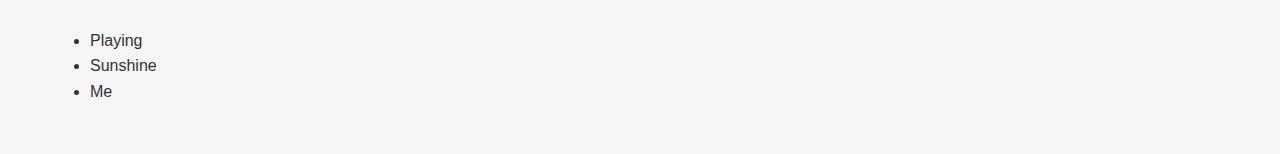
==== commit 6ba09f28: "update" ====
--- a/pets.html
+++ b/pets.html
@@ -8,7 +8,7 @@
     <title>Pets</title>
 </head>
 <body>
-    <a href = "#main">Skip to Main Content</a>
+    <a class="skip-to-content-link" href = "#main" >Skip to Main Content</a>
     <header>
         <nav>
             <ul>
@@ -23,20 +23,21 @@
         <h1>Pets</h1>
         <div>
             <h2>Bacon Q Dog</h2>
-            <img src="images/bacon.jpg" width = "400" alt="Brown labradoodle wearing colorful lei">
-
+            <div class="main-picture-container">
+                <img src="images/bacon.jpg" width = "400" alt="Brown labradoodle wearing colorful lei">
+            </div>
             <p>Bacon Q. Dog is a 9yr old labradoodle. He prefers to spend his days lounging among the three different beds/couches that his family has gifted him. He enjoys a walk or two around the neighborhood, as long as he can pretend that he doesn't see any of the other animals to avoid the embarrassment of not wanting to admit he has no wolf-like skills in chasing them.</p> 
             <p>At night just as the rest of the family is ready to relax, Bacon suddenly wants to release all of his energy. He will place his toys on a mini couch and frantically drag the couch around, giving his toys "a ride." There is also a lot of rolling. Lots and lots of rolling.</p>
             <h3>Photo Gallery</h3>
-            <div class="bacon-photos">
+                <div class="container">
                 <img src="images/bacon_bandana.JPG" width ="200" alt = "Brown labradoodle wearing an orange bandana">
-                <img src="images/bacon_graduation.JPG"  width ="200" alt="Small labradoodle puppy wearing a graduation cap and gown">
-                <video width="150"  controls>
+                <img src="images/bacon_graduation.JPG"  width ="400" alt="Small labradoodle puppy wearing a graduation cap and gown">
+                <video width="100"  controls>
                     <source src="images/bacon_agility.mov">
                     Your browser does not support the video tag.  This was a video of a girl and dog demonstrating a sit and stay procedure
                 </video>
                 <img src="images/bacon_halloween.JPG"  width ="200" alt="Brown labradoodle wearing a pirate costume">
-            </div>
+                </div>
             <h3>Likes</h3>
             <ul>
                 <li>Belly rubs</li>
@@ -47,48 +48,51 @@
         </div>
         <div>
             <h2>Rocket</h2>
-            <img src="images/rocket_primary.jpg" width = "400" alt="Cute, small and yellow pomeranian">
-            
+            <div class="main-picture-container">
+                <img src="images/rocket_primary.jpg" width = "400" alt="Cute, small and yellow pomeranian">
+            </div>
             <p>Rocket (also named huihui) is a 6-month pomeranian puppy with big eyes and a small, black cute nose. Rocket is named rocket because he runs so fast and energetic all day without even having some rest. Rocket loves to carry his little toy walking around the house and jumping towards my bed.</p> 
             <p>Rocket is friendly to all human beings. He will be a little shy at first, but will ‘say hi’ to you after a few seconds. He is also friendly to dogs, especially the small breed, because the large size dogs are hard for him to smell lol. If you meet rocket, don’t hesitate to say hi to him!! He will be super happy the whole day.</p>
             <h3>Photo Gallery</h3>
-            <img src="images/rocket_dinner.jpg" width ="200" alt = "Rocket is eating his dinner.">
-            <img src="images/rocket_wants_to_go_out.jpg"  width ="200" alt="Rocket wants to go outside.">
-            <video width="150"  controls>
-                <source src="images/rocket_kitchen_clip.mp4">
-                Your browser does not support the video tag.  This was a video of a dog in the kitchen
-            </video>
-            <img src="images/rocket_childhood.jpg"  width ="200" alt="Cute pomeranian in his childhood">
-
+            <div class="container">
+                <img src="images/rocket_dinner.jpg" width ="200" alt = "Rocket is eating his dinner.">
+                <img src="images/rocket_wants_to_go_out.jpg"  width ="200" alt="Rocket wants to go outside.">
+                <video width="150"  controls>
+                    <source src="images/rocket_kitchen_clip.mp4">
+                    Your browser does not support the video tag.  This was a video of a dog in the kitchen
+                </video>
+                <img src="images/rocket_childhood.jpg"  width ="200" alt="Cute pomeranian in his childhood">
+            </div>
             <h3>Likes</h3>
             <ul>
                 <li>Belly rubs</li>
                 <li>Playing tug-of-war</li>
                 <li>Sneaking onto the couch</li>
             </ul>
-
         </div>
         <div>
             <h2>Hua Hua</h2>
-            <img src="images/Hua_Hua_lying_on_the_ground.jpg" width = "400" alt="White and grey cat lying on the ground">
-            
+            <div class="main-picture-container">
+                <img src="images/Hua_Hua_lying_on_the_ground.jpg" width = "400" alt="White and grey cat lying on the ground">
+            </div>
             <p>Huahua is a three-year-old kitten with gray and black hair. She is a very fond cat, often come to my desk to play with me when I do my homework, and often like to rub my side when I watch TV or play mobile phone. At the same time, she is also very warm, every time when guests come to our home to play, she will get along well with the guests.</p> 
             <p>Unlike other cats who is very afraid of getting out of the house, Hua Hua is very interested in exploring the outside world. Evry time when my parents are preparing for a walking at the door, she will come and continue spinning, express her wish to go out with my parents. </p>
             <h3>Photo Gallery</h3>
-            <video width="150"  controls>
-                <source src="images/Hua_Hua_curling_up.mp4">
-                Your browser does not support the video tag.  This was a video of a cat curling up
-            </video>
-            <video width="200"  controls>
-                <source src="images/Hua_Hua_coquetry.mp4">
-                Your browser does not support the video tag.  This was a video of a cat flirting through the video
-            </video>
-            <video width="475"  controls>
-                <source src="images/Hua_Hua_staring_you.mp4">
-                Your browser does not support the video tag.  This was a video of a cat staring at you
-            </video>
-            <img src="images/Hua_Hua_in_bed.jpg" width ="200" alt = "Hua Hua is in bed.">
-            
+            <div class="container">
+                <video width="150"  controls>
+                    <source src="images/Hua_Hua_curling_up.mp4">
+                    Your browser does not support the video tag.  This was a video of a cat curling up
+                </video>
+                <video width="200"  controls>
+                    <source src="images/Hua_Hua_coquetry.mp4">
+                    Your browser does not support the video tag.  This was a video of a cat flirting through the video
+                </video>
+                <video width="475"  controls>
+                    <source src="images/Hua_Hua_staring_you.mp4">
+                    Your browser does not support the video tag.  This was a video of a cat staring at you
+                </video>
+                <img src="images/Hua_Hua_in_bed.jpg" width ="200" alt = "Hua Hua is in bed.">
+            </div>
             
             <h3>Likes</h3>
             <ul>
@@ -99,8 +103,9 @@
         </div>
         <div>
             <h2>Sprout</h2>
-            <img src="images/Sprout_Kitten.jpg" width = "400" alt="White and grey cat Sprout staring at you">
-            
+            <div class="main-picture-container">
+                <img src="images/Sprout_Kitten.jpg" width = "400" alt="White and grey cat Sprout staring at you">
+            </div>
             <p>This is Sprout as a kitten, in the new home, in their first photo together with Kai.</p> 
             <p>"Sprout, a shy and elusive kitten when he first arrived at four months old, gradually became an affectionate companion. He enjoyed sleeping on my bed, but his early morning wake-up calls at 6:30 AM were a daily routine.</p>
             <p>During my challenging academic phase, Sprout became my constant companion during late-night drawing sessions, quietly curling up on my lap, providing comfort and banishing solitude.</p>
@@ -111,7 +116,6 @@
             <img src="images/Sprout_brothers.jpg" width ="289" alt = "Sprout's with his brothers.">
             <img src="images/Sprout_withme.jpg" width ="164" alt = "Sprout likes to smell my fingers">
             <img src="images/Sprout_kitten new house.jpg" width ="164" alt = "We bought a new house for sprout.">
-            <img src="images/Sprout_lying.jpg" width ="292" alt = "Sprout likes lying and sleeping in my chair and he doesn't like that I always work at night.">
             <h3>Likes</h3>
             <ul>
                 <li>Egg</li>
@@ -121,15 +125,18 @@
         </div>
         <div>
             <h2>Smoothie</h2>
-            <img src="images/Smoothie_staring.jpg" width = "400" alt="Long-hair beautiful, orange tabby cat">
-            
+            <div class="main-picture-container">
+                <img src="images/Smoothie_staring.jpg" width = "400" alt="Long-hair beautiful, orange tabby cat">
+            </div>
             <p>Smoothie has been dubbed the "world's most photogenic cat", and her emerald eyes and golden fur have even inspired a mural in New Zealand. Smoothie also has an aptly-named brother named Milkshake, and the two are often featured together across social media platforms.</p> 
             <p>She became an internet sensation with 2.3 million followers on her smoothiethecat Instagram account.</p>
             <h3>Photo Gallery</h3>
+            <div class="container">
             <img src="images/Smoothie_yawn.jpg" width ="217" alt = "Smoothie is yawing">
             <img src="images/Smoothie_lying.jpg" width ="215" alt = "Smoothie is lying">
             <img src="images/Smoothie_staring.jpg" width ="288" alt = "Smoothie is staring at you">
             <img src="images/Smoothie_curious.jpg" width ="217" alt = "Smoothie is curious about the world">
+            </div>
             <h3>Likes</h3>
             <ul>
                 <li>Playing</li>
--- a/css/style.css
+++ b/css/style.css
@@ -1,4 +1,4 @@
-.grid-container {
+/*.grid-container {
     display: grid;
 }
 
@@ -9,4 +9,162 @@
 
 img {
     width: 250px;
-}+}*/
+
+nav ul {
+    list-style: none;
+    margin: 0;
+    padding: 0;
+}
+
+nav ul li {
+    display: inline-block;
+    margin-right: 10px;
+}
+
+nav ul li a {
+    display: block;
+    padding: 10px;
+    background-color: #306E11;
+    color: #fff;
+    text-decoration: none;
+    border-radius: 5px;
+}
+
+nav ul li a:hover {
+    background-color: #5F9C3A;
+}
+
+
+.skip-link {
+    background: #5F9C3A;
+    color: #fff;
+    font-weight: 700;
+    left: 50%;
+    padding: 4px;
+    position: absolute;
+    transform: translateY(-100%);
+  }
+  
+  .skip-link:focus {
+    transform: translateY(0%);
+  }
+
+body {
+    font-family: 'Roboto', sans-serif;
+    line-height: 1.6;
+    color: #333;
+    margin: 50px;
+    background-color: #f5f5f5;
+}
+
+h1, h2, h3 {
+    font-family: 'Playfair Display', serif;
+    font-weight: bold;
+    line-height: 1.2;
+}
+
+h1 {
+    font-size: 2.5rem;
+    text-align: left;
+}
+
+h2 {
+    font-size: 2rem;
+    margin-top: 2rem;
+}
+
+h3 {
+    font-size: 1.5rem;
+    margin-top: 1.5rem;
+}
+
+p {
+    font-size: 1.1rem;
+}
+
+a {
+    color: #5E5CE6;
+    text-decoration: none;
+}
+
+.container {
+    display: grid;
+    grid-template-columns: repeat(4, 1fr);
+    grid-gap: 5px;
+    align-items: center;
+  }
+
+  .container img {
+    width: 100%;
+    height: auto;
+    border-radius: 10px;
+  }
+
+  .container video {
+    width: 100%;
+    height: auto;
+    border-radius: 10px;
+    object-fit: cover;
+    overflow: hidden;
+  }
+
+  .img-grid {
+    display: grid;
+    grid-template-columns: repeat(4, 1fr);
+    grid-gap: 10px;
+}
+
+.img-grid img, .img-grid video {
+    width: 100%;
+    height: 450px;
+    border-radius: 10px;
+    object-fit: cover;
+    overflow: hidden;
+}
+
+@media (prefers-reduced-motion) {
+    .img-grid img {
+        animation-play-state: paused;
+    }
+}
+
+.main-picture-container {
+    position: relative;
+    overflow: hidden;
+    margin-bottom: 10px;
+}
+
+.main-picture {
+    display: block;
+    width: 100%;
+    border-radius: 10px;
+}
+
+@media (max-width: 768px) {
+    .img-grid img {
+        height: 50vw;
+    }
+}
+
+.photo-gallery {
+    display: grid;
+    grid-template-columns: repeat(2, 1fr);
+    grid-gap: 10px;
+}
+
+.photo-pair {
+    display: grid;
+    grid-template-rows: auto auto;
+    grid-gap: 10px;
+    align-items: start;
+}
+
+.photo-pair img {
+    width: 100%;
+    border-radius: 10px;
+}
+
+.photo-pair p {
+    margin: 10px 0;
+}
